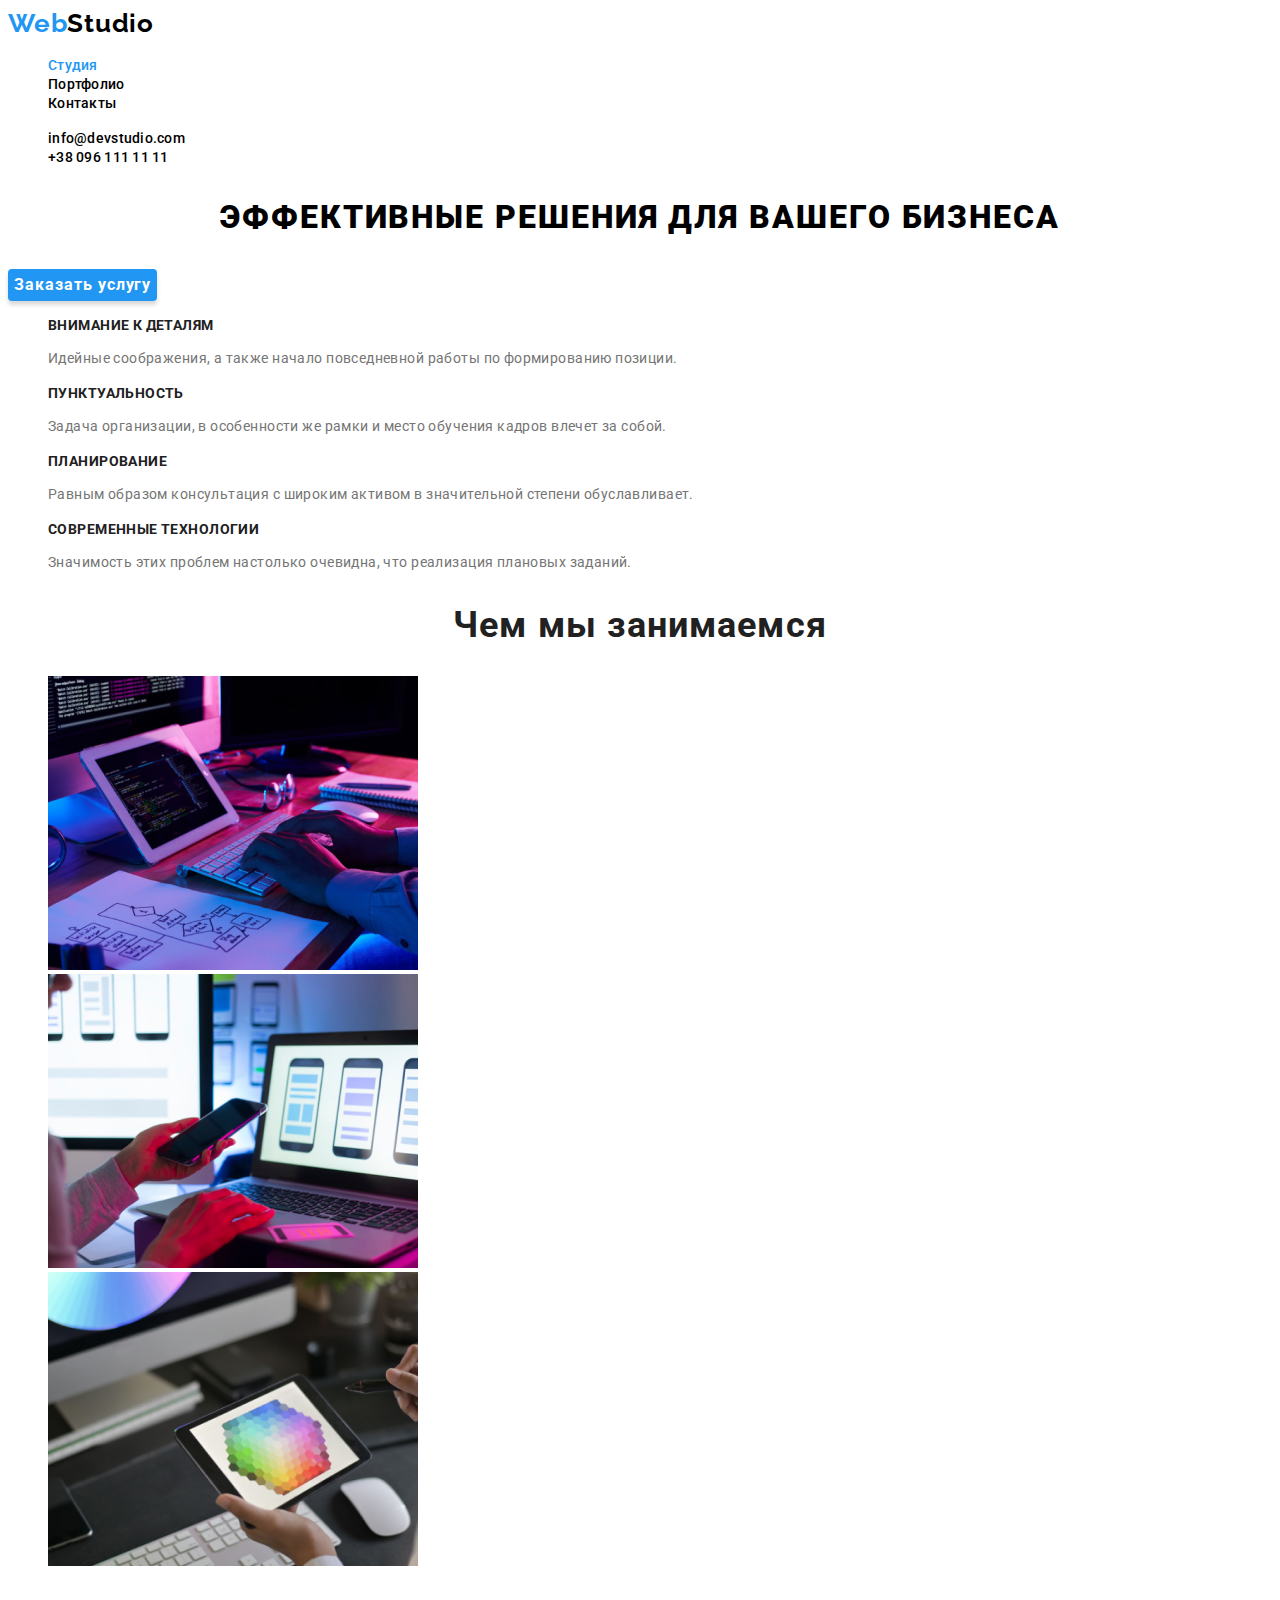
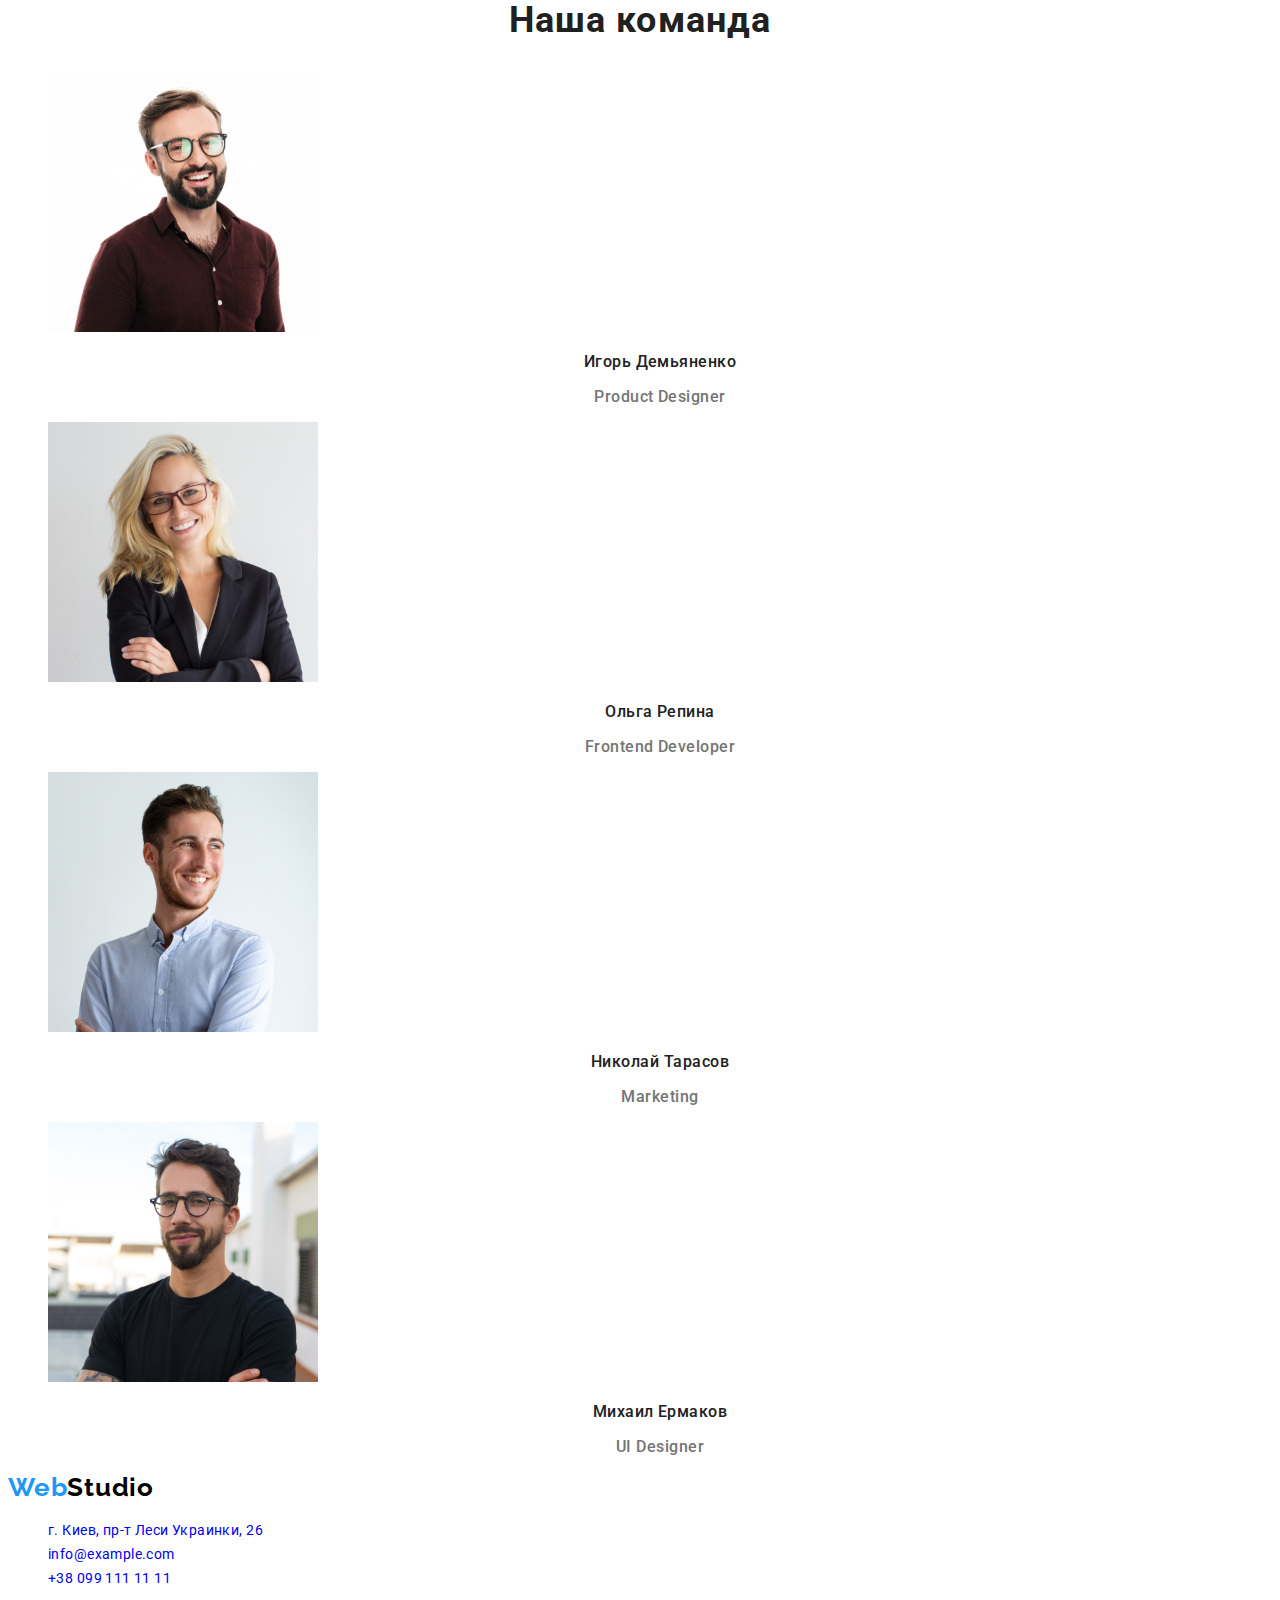
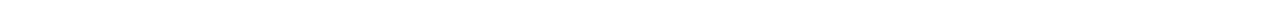
==== index.html @ 57f4477e "дз/2" ====
<!DOCTYPE html>
<html lang="en">
<head>
    <meta charset="UTF-8">
    <meta name="viewport" content="width=device-width, initial-scale=1.0">
    <title>Студия</title>
    <link rel="preconnect" href="https://fonts.gstatic.com">
<link href="https://fonts.googleapis.com/css2?family=Roboto:wght@400;500;700;900&display=swap" rel="stylesheet">
<link rel="preconnect" href="https://fonts.gstatic.com">
<link href="https://fonts.googleapis.com/css2?family=Raleway:wght@700&display=swap" rel="stylesheet">
    <link rel="stylesheet" href="./css/styles.css">
</head>
<body>
    <header>
        <nav>
            <a href="/" class="logo"><span class="logo-item">Web</span>Studio</a>
        </nav>
        <ul>
            <li>
                <a href="./index.html" class="header-nav-item current">Студия</a>
            </li>
            <li>
                <a href="./portfolio.html" class="header-nav-item">Портфолио</a>
            </li>
            <li>
                <a href="#" class="header-nav-item">Контакты</a>
            </li>
        </ul>
        <address>
            <ul>
            <li><a href="info@devstudio.com" class="header-nav-item">info@devstudio.com</a></li>
            <li><a href="+380961111111" class="header-nav-item">+38 096 111 11 11</a></li>
            </ul>
        </address>
    </header>
    <main>
        <section>
            <h1 class="title">Эффективные решения для вашего бизнеса</h1>
            <button type="button" class="btn-order">Заказать услугу</button>
        </section>

        <!--FEATURES-->
        <section>
            <ul>
                <li>
                    <p class="features-title">Внимание к деталям</p>
                    <span class="features-title-item">Идейные соображения, а также начало повседневной работы по формированию позиции.</span>
                </li>
                <li>
                    <p class="features-title">Пунктуальность</p>
                    <span class="features-title-item">Задача организации, в особенности же рамки и место обучения кадров влечет за собой.</span>
                </li>
                <li>
                    <p class="features-title">Планирование</p>
                    <span class="features-title-item">Равным образом консультация с широким активом в значительной степени обуславливает.</span>
                </li>
                <li>
                    <p class="features-title">Современные технологии</p>
                    <span class="features-title-item">Значимость этих проблем настолько очевидна, что реализация плановых заданий.</span>
                </li>
            </ul>
        </section>

        <!--ABOUT-->
        <section>
            <h2 class="about-title">Чем мы занимаемся</h2>
            <ul>
                <li>
                    <img src="./img/about/img.png" alt="пишет код" width="370" height="294">
                </li>
                <li>
                    <img src="./img/about/img-1.png" alt="проектирование" width="370" height="294">
                </li>
                <li>
                    <img src="./img/about/img-2.png" alt="палитра" width="370" height="294">
                </li>
            </ul>
        </section>

        <!--OUR TEAM-->
        <section>
            <h2 class="our-team-title">Наша команда</h2>
            <ul>
                <li>
                    <img src="./img/ourteam/img-ourteam.jpg" alt="Игорь Демьяненко" width="270" height="260">
                    <h3 class="our-team-name">Игорь Демьяненко</h3>
                    <p class="our-team-position">Product Designer</p>
                </li>
                <li>
                    <img src="./img/ourteam/img-ourteam-1.jpg" alt="Ольга Репина" width="270" height="260">
                    <h3 class="our-team-name">Ольга Репина</h3>
                     <p class="our-team-position">Frontend Developer</p>
                </li>
                <li>
                    <img src="./img/ourteam/img-ourteam-2.jpg" alt="Николай Тарасов" width="270" height="260">
                    <h3 class="our-team-name">Николай Тарасов</h3>
                     <p class="our-team-position">Marketing</p>
                </li>
                <li>
                    <img src="./img/ourteam/img-ourteam-3.jpg" alt="Михаил Ермаков" width="270" height="260">
                    <h3 class="our-team-name">Михаил Ермаков</h3>
                     <p class="our-team-position">UI Designer</p>
                </li>
            </ul>
        </section>
    </main>

    <footer>
            <a href="/" class="logo"><span class="logo-item">Web</span>Studio</a>
        <address>
            <ul>
                <li><a href="https://www.google.com/maps/place/%D0%B1%D1%83%D0%BB.+%D0%9B%D0%B5%D1%81%D0%B8+%D0%A3%D0%BA%D1%80%D0%B0%D0%B8%D0%BD%D0%BA%D0%B8,+26,+%D0%9A%D0%B8%D0%B5%D0%B2,+02000/@50.4265807,30.5361971,17z/data=!3m1!4b1!4m5!3m4!1s0x40d4cf0e033ecbe9:0x57a4dffefec77da0!8m2!3d50.4265807!4d30.5383858" target="_blank" class="footer-address">г. Киев, пр-т Леси Украинки, 26</a>
                </li>
                <li><a href="info@example.com" class="footer-mail">info@example.com</a>
                </li>
                <li><a href="+380991111111" class="footer-tel">+38 099 111 11 11</a>
                </li>
            </ul>
        </address>
    </footer>
</body>
</html>
---- css/styles.css ----
ul {list-style: none;}
a {text-decoration: none;}

:root {
    --main-font: 'Roboto', sans-serif;
    --secondary-font: 'Raleway', sans-serif;
    --accent-color: #2196F3; 
}
body {
    font-family: var(--main-font);
}

/*====================HEADER====================*/
.logo,
.logo-item {
    font-family: var(--secondary-font);
    font-weight: 700;
    font-size: 26px;
    line-height: 1.192;
    letter-spacing: 0.03em;
}
.logo {
    color: #000000;
}
.logo-item {
    color: var(--accent-color);
}
.header-nav-item,
.mail-item, 
.tel-item {
    font-family: var(--main-font);
    font-style: normal;
    font-weight: 500;
    font-size: 14px;
    line-height: 1.142;
    letter-spacing: 0.02em;
}
.header-nav-item:focus,
.header-nav-item:hover,
.mail-item:hover,
.tel-item:focus {
    color: var(--accent-color);
}
.header-nav-item {
    color: #000000;
}
.mail-item 
.tel-item {
    color: #757575;
}
/*====================END HEADER====================*/

/*====================HERO====================*/
.title {
    font-family: var(--main-font);
    font-weight: 900;
    line-height: 60px;
    font-size: 0.733;
    letter-spacing: 0.06em;
    text-align: center;
    text-transform: uppercase;
    /*color: #FFFFFF;*/
}
.btn-order {
    font-family: var(--main-font);
    font-weight: 700;
    font-size: 16px;
    line-height: 1.875;
    display: flex;
    align-items: center;
    text-align: center;
    letter-spacing: 0.06em;
    color: #FFFFFF;
    background: var(--accent-color);
    box-shadow: 0px 4px 4px rgba(0, 0, 0, 0.15);
    border: 0;
    border-radius: 4px;
}
/*====================END HERO====================*/

/*====================FEATURES====================*/
.features-title {
    font-family: var(--main-font);
    font-weight: 700;
    font-size: 14px;
    line-height: 1.142;
    letter-spacing: 0.03em;
    text-transform: uppercase;
    color: #212121; 
}
.features-title-item {
    font-family: var(--main-font);
    font-weight: 400;
    font-size: 14px;
    line-height: 1.714;
    letter-spacing: 0.03em;
    color: #757575;
}
/*====================END FEATURES====================*/

/*====================ABOUT====================*/
.about-title,
.our-team-title {
    font-family: var(--main-font);
    font-weight: 700;
    font-size: 36px;
    line-height: 1.166;
    text-align: center;
    letter-spacing: 0.03em;
    color: #212121;
}
/*====================END ABOUT====================*/

/*====================OUR TEAM====================*/
.our-team-name,
.our-team-position {
    font-family: var(--main-font);
    font-weight: 500;
    font-size: 16px;
    line-height: 1.188;
    text-align: center;
    letter-spacing: 0.03em;
}
.our-team-name {
    color: #212121;     
}
.our-team-position {   
    color: #757575;
}
/*====================END OUR TEAM====================*/

/*====================FOOTER====================*/
.footer-address,
.footer-mail,
.footer-tel {
    font-family: var(--main-font);
    font-weight: 400l;
    font-style: normal;
    font-size: 14px;
    line-height: 1.714;    
    letter-spacing: 0.03em;    
}
.footer-address {
/*color: #FFFFFF;*/
}
.footer-mail,
.footer-tel {    
    /*color: rgba(255, 255, 255, 0.6);*/
}
/*====================END FOOTER====================*/

/*====================FILTERS====================*/
.visually-hidden {
  position: absolute;
  width: 1px;
  height: 1px;
  margin: -1px;
  border: 0;
  padding: 0;
  
  white-space: nowrap;
  clip-path: inset(100%);
  clip: rect(0 0 0 0);
  overflow: hidden;
}

.filter-btn {
    border:0;
    font-family: var(--main-font);
    font-style: normal;
    font-weight: 500;
    font-size: 16px;
    line-height: 1.625;
    text-align: center;
    letter-spacing: 0.03em; 
    color: #212121;    
}
.filter-btn:hover,
.filter-btn:focus {
    color:  #FFFFFF;
    background: var(--accent-color);
}
.active {
    color:  #FFFFFF;
    background: var(--accent-color);    
}
.current {
    color: var(--accent-color);
}
/*====================END FILTERS====================*/

/*====================PORTFOLIO ACTIVE BUTTON ALL====================*/
.project-title {
    font-family: var(--main-font);
    font-style: normal;
    font-weight: 700;
    font-size: 18px;
    line-height: 2;
    letter-spacing: 0.06em;
    color: #212121; 
}
.project-title-item {
    font-family: var(--main-font);
    font-style: normal;
    font-weight: 400;
    font-size: 16px;
    line-height: 1.875;
    letter-spacing: 0.03em;  
    color: #757575;    
}

/*====================END PORTFOLIO ACTIVE BUTTON ALL====================*/
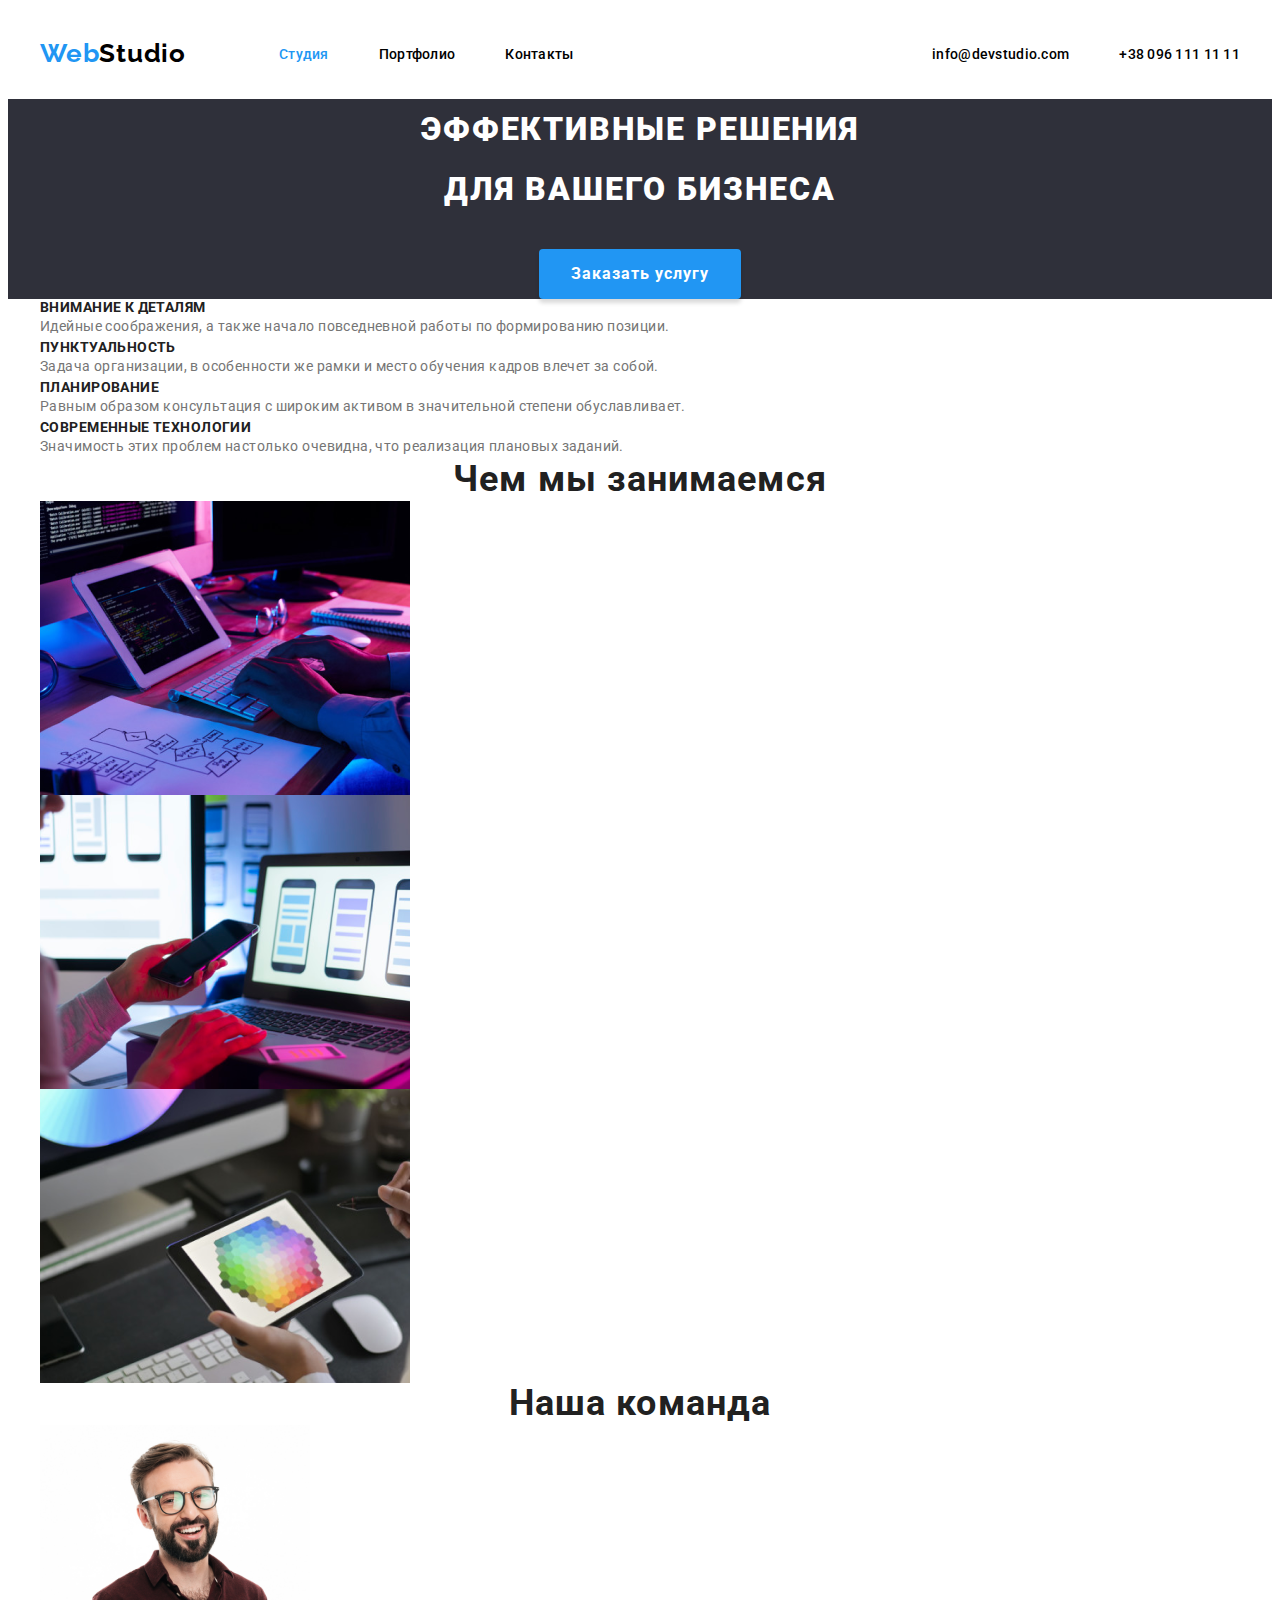
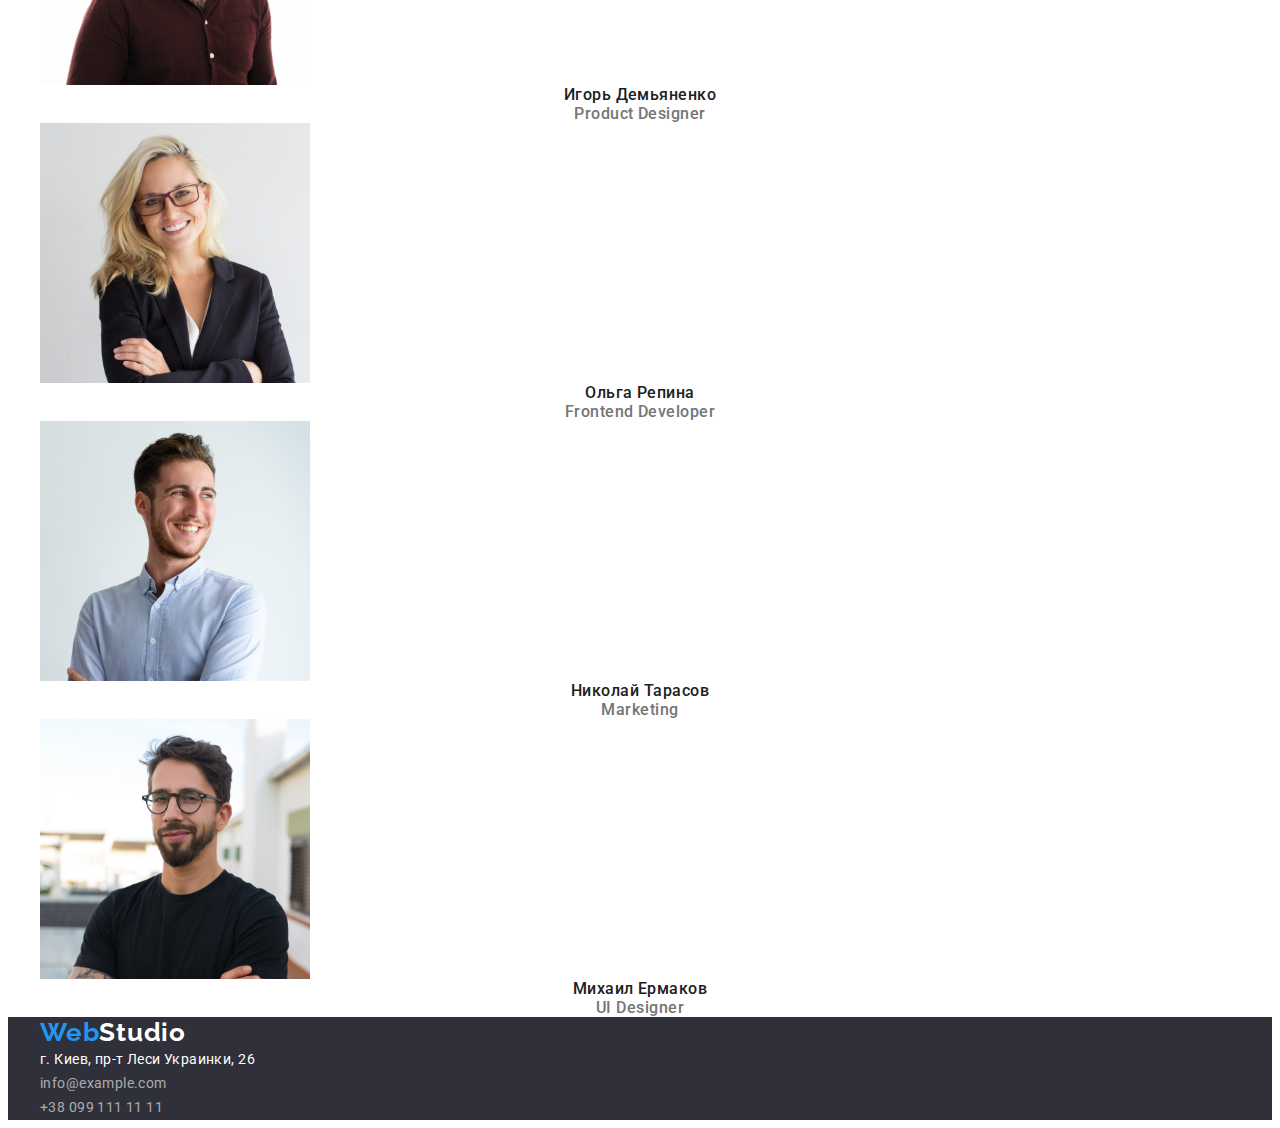
==== commit a9534ba7: "добавляет стили для геометрии хедеру" ====
--- a/index.html
+++ b/index.html
@@ -4,6 +4,7 @@
     <meta charset="UTF-8">
     <meta name="viewport" content="width=device-width, initial-scale=1.0">
     <title>Студия</title>
+    <link rel="stylesheet" href="https://cdnjs.cloudflare.com/ajax/libs/modern-normalize/1.0.0/modern-normalize.min.css" integrity="sha512-ISS7cAi1PEhQ8jnbJpJZMd29NlhNj4AWYyLOSp2CE/CsHxTCu+r+t0D2yoJudVrd0/8fTVPUVDzY5Tvli75u/g==" crossorigin="anonymous" />
     <link rel="preconnect" href="https://fonts.gstatic.com">
 <link href="https://fonts.googleapis.com/css2?family=Roboto:wght@400;500;700;900&display=swap" rel="stylesheet">
 <link rel="preconnect" href="https://fonts.gstatic.com">
@@ -11,112 +12,124 @@
     <link rel="stylesheet" href="./css/styles.css">
 </head>
 <body>
-    <header>
-        <nav>
-            <a href="/" class="logo"><span class="logo-item">Web</span>Studio</a>
-        </nav>
-        <ul>
-            <li>
-                <a href="./index.html" class="header-nav-item current">Студия</a>
-            </li>
-            <li>
-                <a href="./portfolio.html" class="header-nav-item">Портфолио</a>
-            </li>
-            <li>
-                <a href="#" class="header-nav-item">Контакты</a>
-            </li>
-        </ul>
-        <address>
-            <ul>
-            <li><a href="info@devstudio.com" class="header-nav-item">info@devstudio.com</a></li>
-            <li><a href="+380961111111" class="header-nav-item">+38 096 111 11 11</a></li>
-            </ul>
-        </address>
+    <header class="header">
+        <div class="container">
+            <nav class="navigation">
+                <a href="/" class="logo link"><span class="logo-item">Web</span>Studio</a>
+                <ul class="navigation">
+                    <li class="nav-list-item list">
+                        <a href="./index.html link" class="header-nav-item current link">Студия</a>
+                    </li>
+                    <li class=" nav-list-item list">
+                        <a href="./portfolio.html" class="header-nav-item link">Портфолио</a>
+                    </li>
+                    <li class=" nav-list-item list">
+                        <a href="#" class="header-nav-item link">Контакты</a>
+                    </li>
+                </ul>
+            </nav>
+            <address class="address">
+                <ul class="navigation">
+                <li class="nav-list-item list"><a href="info@devstudio.com" class="header-nav-item link">info@devstudio.com</a></li>
+                <li class="nav-list-item list"><a href="+380961111111" class="header-nav-item link">+38 096 111 11 11</a></li>
+                </ul>
+            </address>
+        </div>
     </header>
     <main>
-        <section>
-            <h1 class="title">Эффективные решения для вашего бизнеса</h1>
-            <button type="button" class="btn-order">Заказать услугу</button>
+        <section class="hero">
+            <div class="container">
+                <h1 class="title">Эффективные решения <br>для вашего бизнеса</br></h1>
+                <button type="button" class="btn-order">Заказать услугу</button> 
+            </div>               
         </section>
 
         <!--FEATURES-->
-        <section>
-            <ul>
-                <li>
+        <section class="features">
+            <div class="container">
+             <ul>
+                <li class="list">
                     <p class="features-title">Внимание к деталям</p>
                     <span class="features-title-item">Идейные соображения, а также начало повседневной работы по формированию позиции.</span>
                 </li>
-                <li>
+                <li class="list">
                     <p class="features-title">Пунктуальность</p>
                     <span class="features-title-item">Задача организации, в особенности же рамки и место обучения кадров влечет за собой.</span>
                 </li>
-                <li>
+                <li class="list">
                     <p class="features-title">Планирование</p>
                     <span class="features-title-item">Равным образом консультация с широким активом в значительной степени обуславливает.</span>
                 </li>
-                <li>
+                <li class="list">
                     <p class="features-title">Современные технологии</p>
                     <span class="features-title-item">Значимость этих проблем настолько очевидна, что реализация плановых заданий.</span>
                 </li>
-            </ul>
+            </ul>               
+            </div>
         </section>
 
         <!--ABOUT-->
-        <section>
+        <section class="about">
+            <div class="container">
             <h2 class="about-title">Чем мы занимаемся</h2>
             <ul>
-                <li>
+                <li class="list">
                     <img src="./img/about/img.png" alt="пишет код" width="370" height="294">
                 </li>
-                <li>
+                <li class="list">
                     <img src="./img/about/img-1.png" alt="проектирование" width="370" height="294">
                 </li>
-                <li>
+                <li class="list">
                     <img src="./img/about/img-2.png" alt="палитра" width="370" height="294">
                 </li>
             </ul>
+            </div>
         </section>
 
         <!--OUR TEAM-->
-        <section>
+        <section class="our-team">
+            <div class="container">
             <h2 class="our-team-title">Наша команда</h2>
             <ul>
-                <li>
+                <li class="list">
                     <img src="./img/ourteam/img-ourteam.jpg" alt="Игорь Демьяненко" width="270" height="260">
                     <h3 class="our-team-name">Игорь Демьяненко</h3>
                     <p class="our-team-position">Product Designer</p>
                 </li>
-                <li>
+                <li class="list">
                     <img src="./img/ourteam/img-ourteam-1.jpg" alt="Ольга Репина" width="270" height="260">
                     <h3 class="our-team-name">Ольга Репина</h3>
                      <p class="our-team-position">Frontend Developer</p>
                 </li>
-                <li>
+                <li class="list">
                     <img src="./img/ourteam/img-ourteam-2.jpg" alt="Николай Тарасов" width="270" height="260">
                     <h3 class="our-team-name">Николай Тарасов</h3>
                      <p class="our-team-position">Marketing</p>
                 </li>
-                <li>
+                <li class="list">
                     <img src="./img/ourteam/img-ourteam-3.jpg" alt="Михаил Ермаков" width="270" height="260">
                     <h3 class="our-team-name">Михаил Ермаков</h3>
                      <p class="our-team-position">UI Designer</p>
                 </li>
             </ul>
+            </div>
         </section>
     </main>
 
-    <footer>
-            <a href="/" class="logo"><span class="logo-item">Web</span>Studio</a>
+    <footer class="footer">
+        <div class="container">
+            <a href="/" class="logo link"><span class="logo-item link">Web</span><span class="logo-footer">Studio</span></a>
         <address>
             <ul>
-                <li><a href="https://www.google.com/maps/place/%D0%B1%D1%83%D0%BB.+%D0%9B%D0%B5%D1%81%D0%B8+%D0%A3%D0%BA%D1%80%D0%B0%D0%B8%D0%BD%D0%BA%D0%B8,+26,+%D0%9A%D0%B8%D0%B5%D0%B2,+02000/@50.4265807,30.5361971,17z/data=!3m1!4b1!4m5!3m4!1s0x40d4cf0e033ecbe9:0x57a4dffefec77da0!8m2!3d50.4265807!4d30.5383858" target="_blank" class="footer-address">г. Киев, пр-т Леси Украинки, 26</a>
+                <li class="list"><a href="https://www.google.com/maps/place/%D0%B1%D1%83%D0%BB.+%D0%9B%D0%B5%D1%81%D0%B8+%D0%A3%D0%BA%D1%80%D0%B0%D0%B8%D0%BD%D0%BA%D0%B8,+26,+%D0%9A%D0%B8%D0%B5%D0%B2,+02000/@50.4265807,30.5361971,17z/data=!3m1!4b1!4m5!3m4!1s0x40d4cf0e033ecbe9:0x57a4dffefec77da0!8m2!3d50.4265807!4d30.5383858" target="_blank" class="footer-address link">г. Киев, пр-т Леси Украинки, 26</a>
                 </li>
-                <li><a href="info@example.com" class="footer-mail">info@example.com</a>
+                <li class="list"><a href="info@example.com" class="footer-mail link">info@example.com</a>
                 </li>
-                <li><a href="+380991111111" class="footer-tel">+38 099 111 11 11</a>
+                <li class="list"><a href="+380991111111" class="footer-tel link">+38 099 111 11 11</a>
                 </li>
             </ul>
         </address>
+        </div>
     </footer>
 </body>
 </html>--- a/css/styles.css
+++ b/css/styles.css
@@ -1,16 +1,49 @@
-ul {list-style: none;}
-a {text-decoration: none;}
 
 :root {
     --main-font: 'Roboto', sans-serif;
     --secondary-font: 'Raleway', sans-serif;
     --accent-color: #2196F3; 
+    --accent-color-background: #2F303A;
 }
 body {
     font-family: var(--main-font);
 }
-
+.list {list-style: none;}
+.link {text-decoration: none;}
+
+h1, h2, h3, h4, h5, h6, p {
+    margin: 0;
+}
+ul, ol {
+    margin: 0;
+    padding: 0;
+}
+img {
+    display: block;
+}
+.container {
+    width: 1200px;
+    padding: 0 15px;
+    margin: 0 auto;
+}
 /*====================HEADER====================*/
+.header {
+    padding: 30px 0;
+}
+.header .container {
+    display: flex;
+    align-items: center;
+}
+.navigation {
+    display: flex;
+    align-items: center;
+}
+.nav-list-item:not(:last-child) {
+    margin-right: 50px;
+}
+.header .address {
+    margin-left: auto;
+}
 .logo,
 .logo-item {
     font-family: var(--secondary-font);
@@ -21,6 +54,7 @@
 }
 .logo {
     color: #000000;
+    margin-right: 93px;
 }
 .logo-item {
     color: var(--accent-color);
@@ -51,6 +85,10 @@
 /*====================END HEADER====================*/
 
 /*====================HERO====================*/
+.hero {
+    background-color: var(--accent-color-background);
+    
+}
 .title {
     font-family: var(--main-font);
     font-weight: 900;
@@ -59,7 +97,8 @@
     letter-spacing: 0.06em;
     text-align: center;
     text-transform: uppercase;
-    /*color: #FFFFFF;*/
+    color: #FFFFFF;
+    margin-bottom: 30px;
 }
 .btn-order {
     font-family: var(--main-font);
@@ -75,6 +114,11 @@
     box-shadow: 0px 4px 4px rgba(0, 0, 0, 0.15);
     border: 0;
     border-radius: 4px;
+    cursor: pointer;
+    height: 50px;
+    min-width: 200px;
+    padding: 10px 32px;
+    margin: auto;
 }
 /*====================END HERO====================*/
 
@@ -130,6 +174,13 @@
 /*====================END OUR TEAM====================*/
 
 /*====================FOOTER====================*/
+.footer {
+    background-color: var(--accent-color-background);
+    /*padding: 60px 215px;*/
+}
+.logo-footer {
+    color: #FFFFFF;
+}
 .footer-address,
 .footer-mail,
 .footer-tel {
@@ -140,12 +191,13 @@
     line-height: 1.714;    
     letter-spacing: 0.03em;    
 }
+
 .footer-address {
-/*color: #FFFFFF;*/
+    color: #FFFFFF;
 }
 .footer-mail,
 .footer-tel {    
-    /*color: rgba(255, 255, 255, 0.6);*/
+    color: rgba(255, 255, 255, 0.6);
 }
 /*====================END FOOTER====================*/
 
@@ -174,16 +226,14 @@
     text-align: center;
     letter-spacing: 0.03em; 
     color: #212121;    
+    cursor: pointer;
 }
 .filter-btn:hover,
 .filter-btn:focus {
     color:  #FFFFFF;
     background: var(--accent-color);
 }
-.active {
-    color:  #FFFFFF;
-    background: var(--accent-color);    
-}
+ 
 .current {
     color: var(--accent-color);
 }
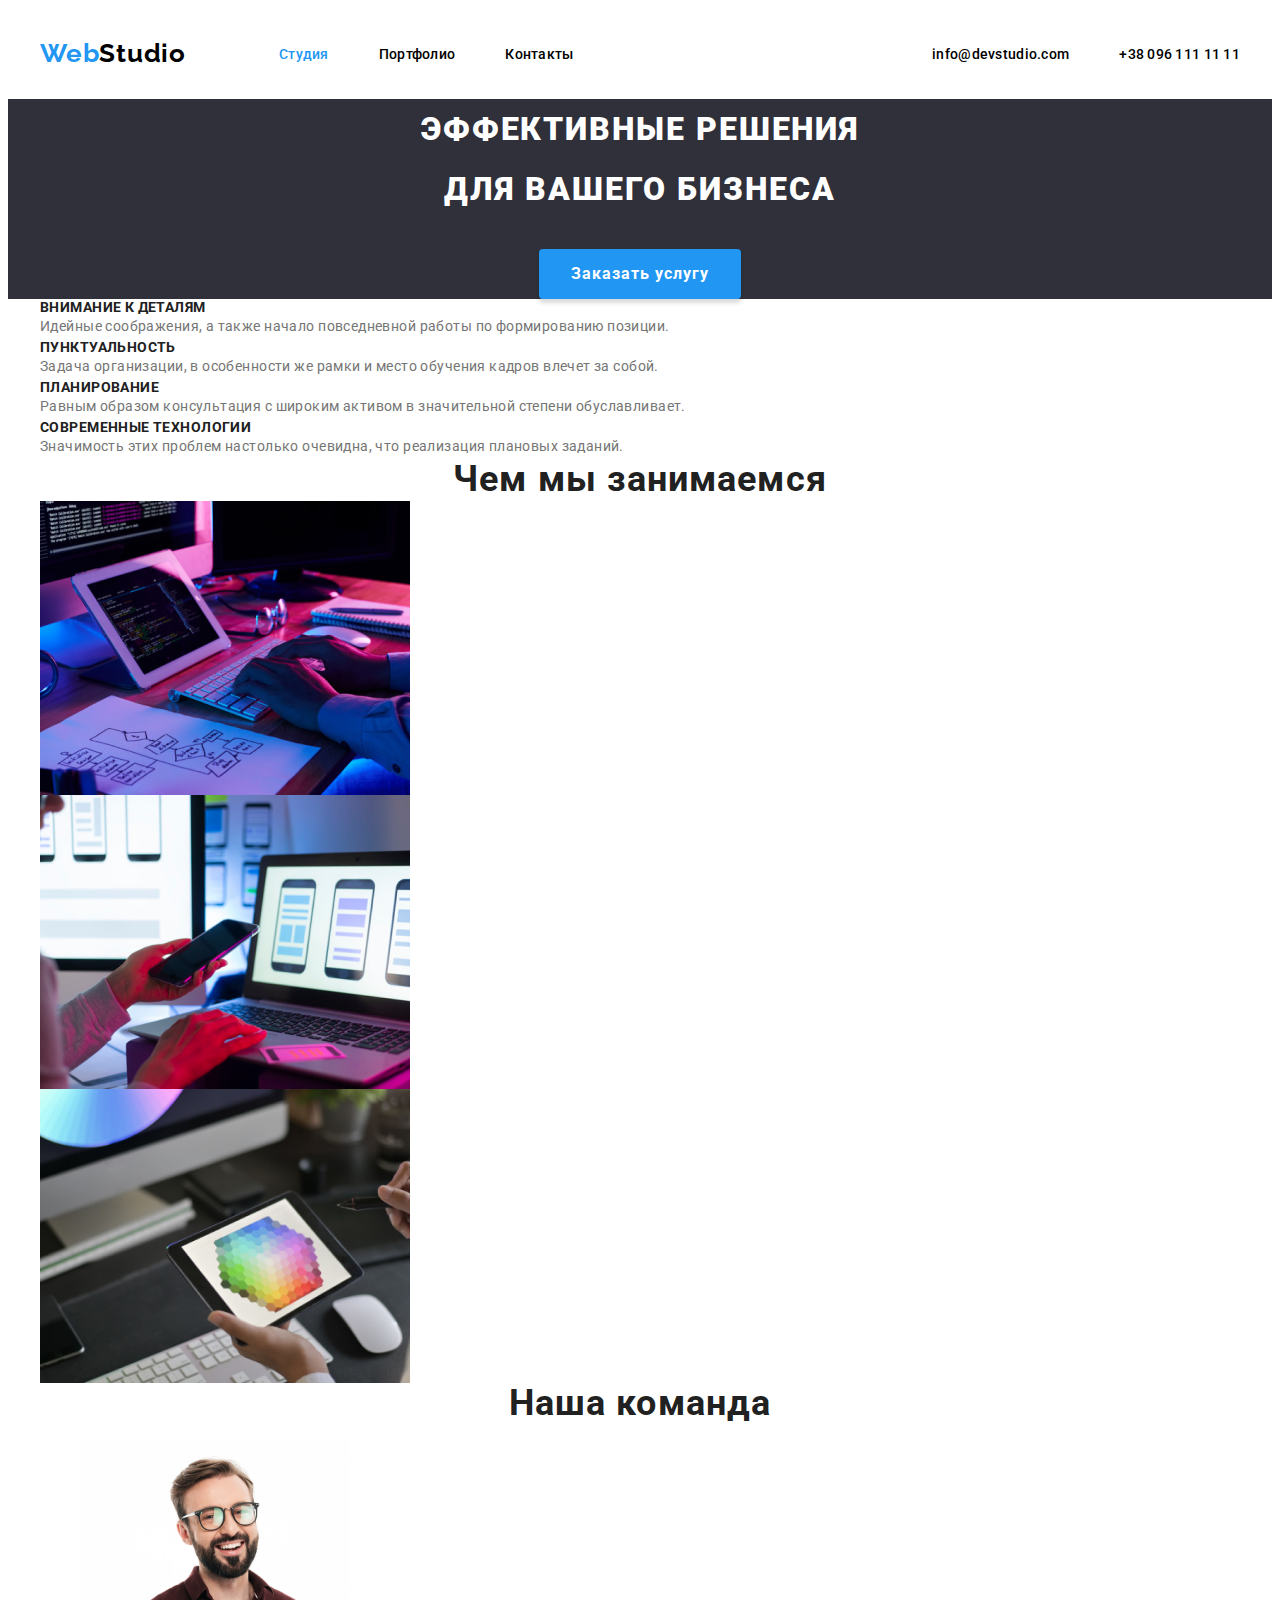
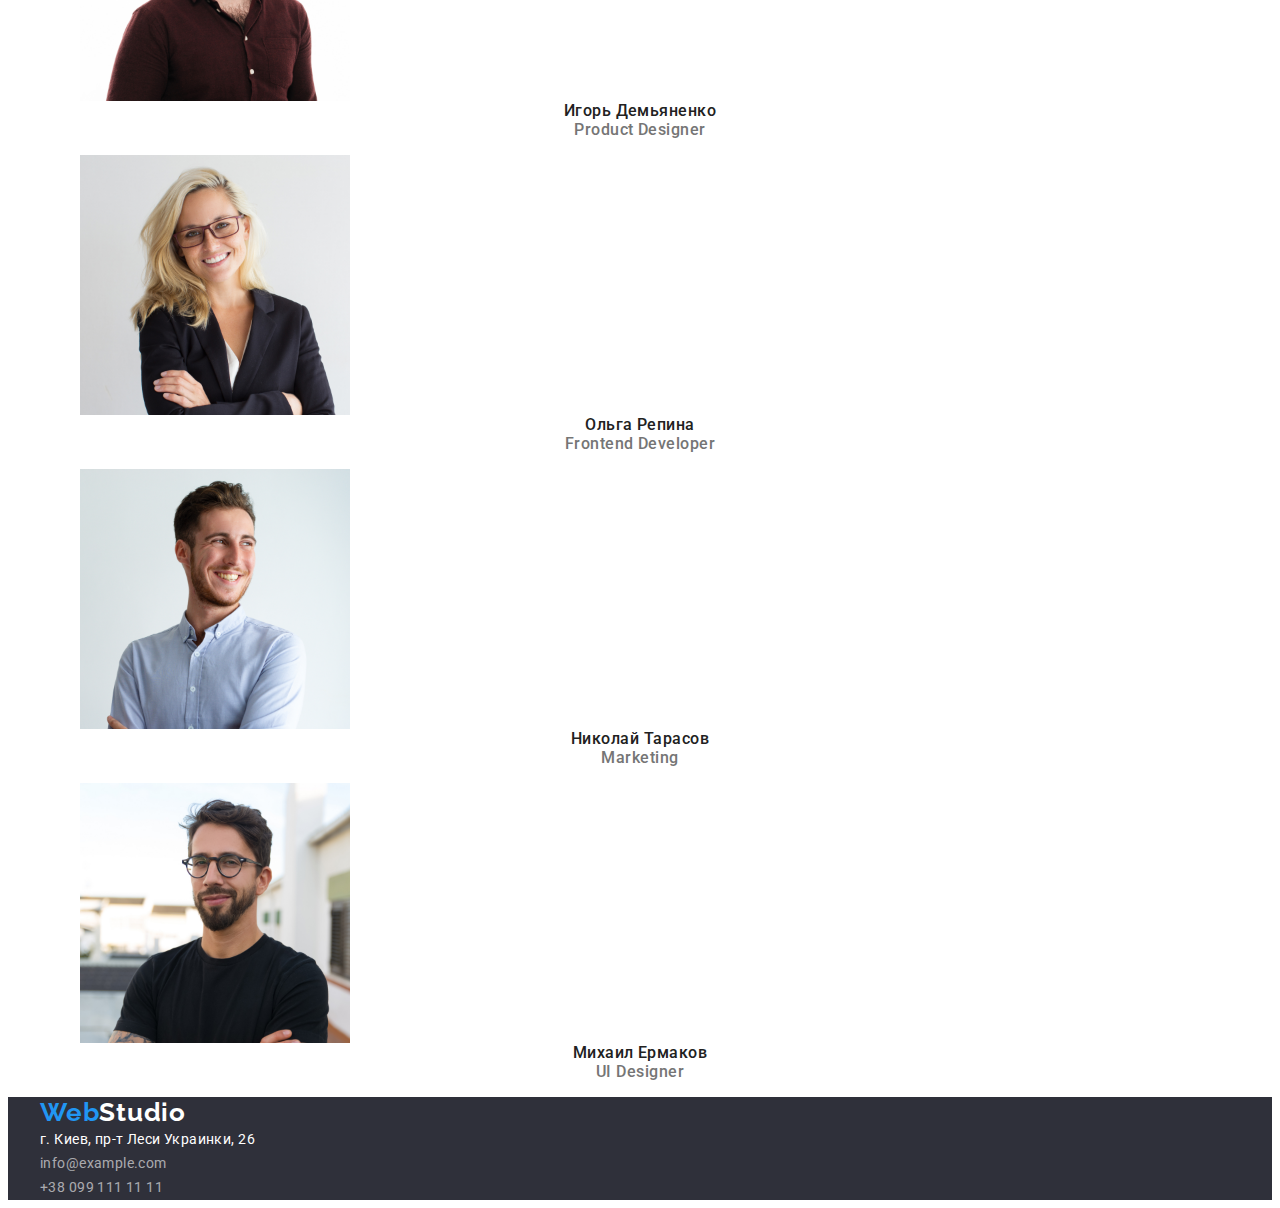
==== commit ac0c96c5: "дз/3" ====
--- a/index.html
+++ b/index.html
@@ -18,7 +18,7 @@
                 <a href="/" class="logo link"><span class="logo-item">Web</span>Studio</a>
                 <ul class="navigation">
                     <li class="nav-list-item list">
-                        <a href="./index.html link" class="header-nav-item current link">Студия</a>
+                        <a href="./index.html" class="header-nav-item current link">Студия</a>
                     </li>
                     <li class=" nav-list-item list">
                         <a href="./portfolio.html" class="header-nav-item link">Портфолио</a>
@@ -45,22 +45,22 @@
         </section>
 
         <!--FEATURES-->
-        <section class="features">
+        <section class="features-section">
             <div class="container">
-             <ul>
-                <li class="list">
+             <ul class="features">
+                <li class="features-item list">
                     <p class="features-title">Внимание к деталям</p>
                     <span class="features-title-item">Идейные соображения, а также начало повседневной работы по формированию позиции.</span>
                 </li>
-                <li class="list">
+                <li class="features-item list">
                     <p class="features-title">Пунктуальность</p>
                     <span class="features-title-item">Задача организации, в особенности же рамки и место обучения кадров влечет за собой.</span>
                 </li>
-                <li class="list">
+                <li class="features-item list">
                     <p class="features-title">Планирование</p>
                     <span class="features-title-item">Равным образом консультация с широким активом в значительной степени обуславливает.</span>
                 </li>
-                <li class="list">
+                <li class="features-item list">
                     <p class="features-title">Современные технологии</p>
                     <span class="features-title-item">Значимость этих проблем настолько очевидна, что реализация плановых заданий.</span>
                 </li>
@@ -72,14 +72,14 @@
         <section class="about">
             <div class="container">
             <h2 class="about-title">Чем мы занимаемся</h2>
-            <ul>
-                <li class="list">
+            <ul class="about-img-list">
+                <li class="about-img list">
                     <img src="./img/about/img.png" alt="пишет код" width="370" height="294">
                 </li>
-                <li class="list">
+                <li class="about-img list">
                     <img src="./img/about/img-1.png" alt="проектирование" width="370" height="294">
                 </li>
-                <li class="list">
+                <li class="about-img list">
                     <img src="./img/about/img-2.png" alt="палитра" width="370" height="294">
                 </li>
             </ul>
@@ -87,29 +87,61 @@
         </section>
 
         <!--OUR TEAM-->
-        <section class="our-team">
+        <section class="our-team-section">
             <div class="container">
             <h2 class="our-team-title">Наша команда</h2>
-            <ul>
-                <li class="list">
-                    <img src="./img/ourteam/img-ourteam.jpg" alt="Игорь Демьяненко" width="270" height="260">
-                    <h3 class="our-team-name">Игорь Демьяненко</h3>
-                    <p class="our-team-position">Product Designer</p>
+            <ul class="our-team-list">
+                <li class="our-team list">
+                    <figure class="board">
+                        <a href="#">
+                            <img src="./img/ourteam/img-ourteam.jpg" alt="Игорь Демьяненко" width="270" height="260">
+                        </a>
+                    <figcaption>
+                        <a href="#" class="link">
+                            <h3 class="our-team-name">Игорь Демьяненко</h3>
+                        </a>
+                        <p class="our-team-position">Product Designer</p>
+                    </figcaption>
+                    </figure>
                 </li>
-                <li class="list">
-                    <img src="./img/ourteam/img-ourteam-1.jpg" alt="Ольга Репина" width="270" height="260">
-                    <h3 class="our-team-name">Ольга Репина</h3>
-                     <p class="our-team-position">Frontend Developer</p>
+                <li class="our-team list">
+                    <figure class="board">
+                        <a href="#">
+                            <img src="./img/ourteam/img-ourteam-1.jpg" alt="Ольга Репина" width="270" height="260">
+                        </a>
+                    <figcaption>
+                        <a href="#" class="link">
+                            <h3 class="our-team-name">Ольга Репина</h3>
+                        </a>
+                        <p class="our-team-position">Frontend Developer</p>
+                    </figcaption>
+                    </figure>
                 </li>
-                <li class="list">
-                    <img src="./img/ourteam/img-ourteam-2.jpg" alt="Николай Тарасов" width="270" height="260">
-                    <h3 class="our-team-name">Николай Тарасов</h3>
-                     <p class="our-team-position">Marketing</p>
+                <li class="our-team list">
+                    <figure class="board">
+                        <a href="#">
+                            <img src="./img/ourteam/img-ourteam-2.jpg" alt="Николай Тарасов" width="270" height="260">
+                        </a>
+                    <figcaption>
+                        <a href="#" class="link">
+                            <h3 class="our-team-name">Николай Тарасов</h3>
+                        </a>
+                        <p class="our-team-position">Marketing</p>
+                    </figcaption>
+                    </figure>
                 </li>
-                <li class="list">
-                    <img src="./img/ourteam/img-ourteam-3.jpg" alt="Михаил Ермаков" width="270" height="260">
-                    <h3 class="our-team-name">Михаил Ермаков</h3>
-                     <p class="our-team-position">UI Designer</p>
+                <li class="our-team list">
+                    <figure class="board">
+                        <a href="#">
+                            <img src="./img/ourteam/img-ourteam-3.jpg" alt="Михаил Ермаков" width="270" height="260">
+                        </a>
+                    <figcaption>
+                        <a href="#" class="link">
+                            <h3 class="our-team-name">Михаил Ермаков</h3>   
+                        </a>
+                        <p class="our-team-position">UI Designer</p>
+                    </figcaption>
+                    </figure>
                 </li>
             </ul>
             </div>
@@ -121,11 +153,11 @@
             <a href="/" class="logo link"><span class="logo-item link">Web</span><span class="logo-footer">Studio</span></a>
         <address>
             <ul>
-                <li class="list"><a href="https://www.google.com/maps/place/%D0%B1%D1%83%D0%BB.+%D0%9B%D0%B5%D1%81%D0%B8+%D0%A3%D0%BA%D1%80%D0%B0%D0%B8%D0%BD%D0%BA%D0%B8,+26,+%D0%9A%D0%B8%D0%B5%D0%B2,+02000/@50.4265807,30.5361971,17z/data=!3m1!4b1!4m5!3m4!1s0x40d4cf0e033ecbe9:0x57a4dffefec77da0!8m2!3d50.4265807!4d30.5383858" target="_blank" class="footer-address link">г. Киев, пр-т Леси Украинки, 26</a>
+                <li class="footer-item list"><a href="https://www.google.com/maps/place/%D0%B1%D1%83%D0%BB.+%D0%9B%D0%B5%D1%81%D0%B8+%D0%A3%D0%BA%D1%80%D0%B0%D0%B8%D0%BD%D0%BA%D0%B8,+26,+%D0%9A%D0%B8%D0%B5%D0%B2,+02000/@50.4265807,30.5361971,17z/data=!3m1!4b1!4m5!3m4!1s0x40d4cf0e033ecbe9:0x57a4dffefec77da0!8m2!3d50.4265807!4d30.5383858" target="_blank" class="footer-address link">г. Киев, пр-т Леси Украинки, 26</a>
                 </li>
-                <li class="list"><a href="info@example.com" class="footer-mail link">info@example.com</a>
+                <li class="footer-item list"><a href="info@example.com" class="footer-mail link">info@example.com</a>
                 </li>
-                <li class="list"><a href="+380991111111" class="footer-tel link">+38 099 111 11 11</a>
+                <li class="footer-item list"><a href="+380991111111" class="footer-tel link">+38 099 111 11 11</a>
                 </li>
             </ul>
         </address>
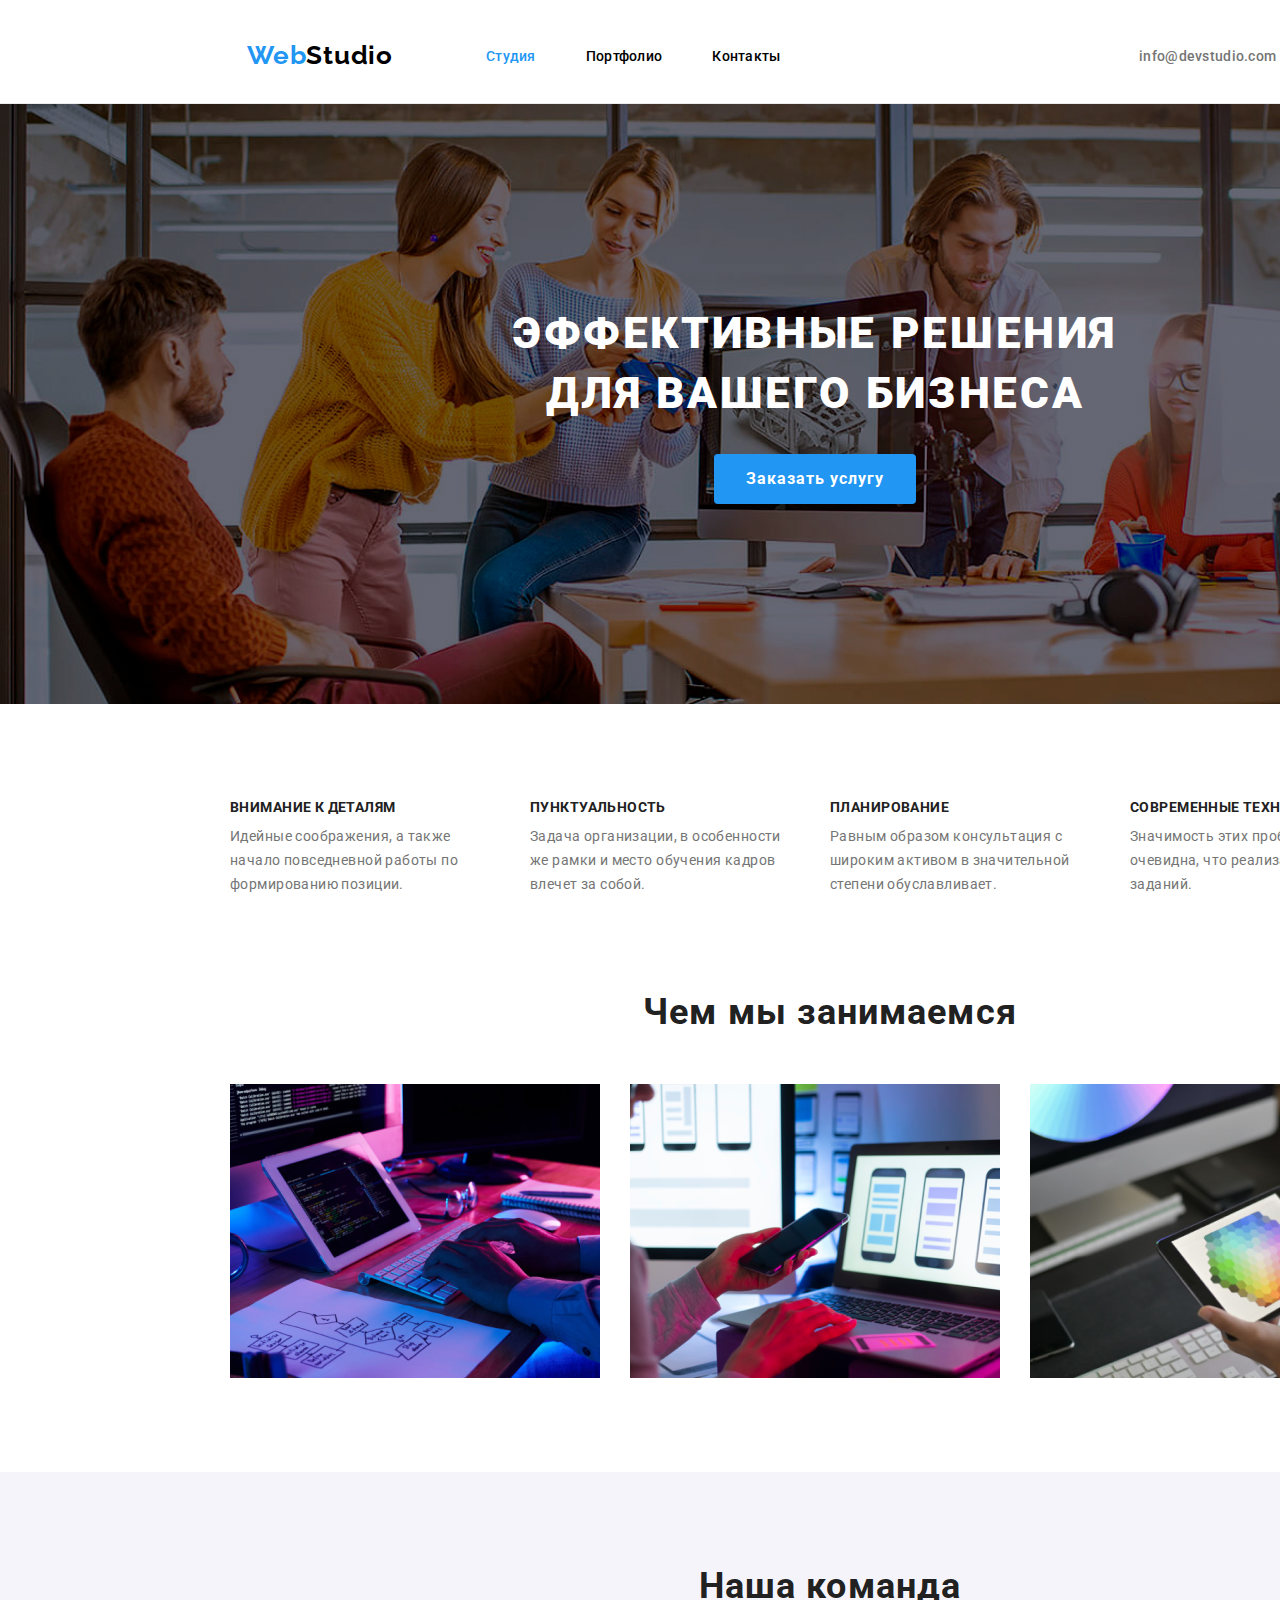
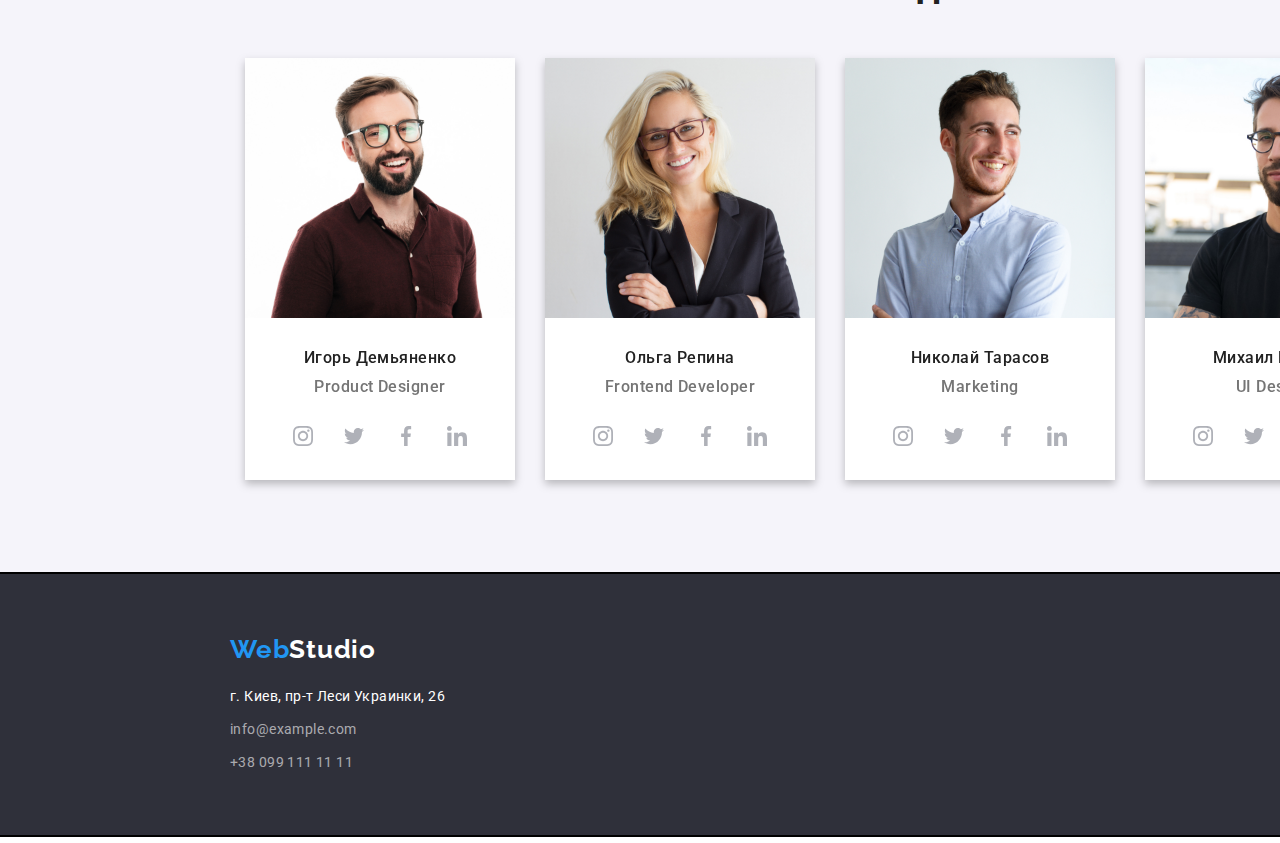
==== commit 95315888: "добавляет иконки соцсетей" ====
--- a/index.html
+++ b/index.html
@@ -30,8 +30,8 @@
             </nav>
             <address class="address">
                 <ul class="navigation">
-                <li class="nav-list-item list"><a href="info@devstudio.com" class="header-nav-item link">info@devstudio.com</a></li>
-                <li class="nav-list-item list"><a href="+380961111111" class="header-nav-item link">+38 096 111 11 11</a></li>
+                <li class="nav-list-item list"><a href="info@devstudio.com" class="link mail-item">info@devstudio.com</a></li>
+                <li class="nav-list-item list"><a href="+380961111111" class="link tel-item">+38 096 111 11 11</a></li>
                 </ul>
             </address>
         </div>
@@ -101,6 +101,36 @@
                             <h3 class="our-team-name">Игорь Демьяненко</h3>
                         </a>
                         <p class="our-team-position">Product Designer</p>
+                        <ul class="sotial-list list">
+                            <li class="sotial-list-item">
+                                <a href="" class="sotial-list-link">
+                                    <svg class="sotial-list-icon">
+                                        <use href="./img/sprite.svg#icon-instagram"></use>
+                                    </svg>
+                                </a>
+                            </li>
+                            <li class="sotial-list-item">
+                                <a href="" class="sotial-list-link">
+                                    <svg class="sotial-list-icon">
+                                        <use href="./img/sprite.svg#icon-twitter"></use>
+                                    </svg>
+                                </a>
+                            </li>
+                            <li class="sotial-list-item">
+                                <a href="" class="sotial-list-link">
+                                    <svg class="sotial-list-icon">
+                                        <use href="./img/sprite.svg#icon-facebook"></use>
+                                    </svg>   
+                                </a>
+                            </li>
+                            <li class="sotial-list-item">
+                                <a href="" class="sotial-list-link">
+                                    <svg class="sotial-list-icon">
+                                        <use href="./img/sprite.svg#icon-linkedin"></use>
+                                    </svg>
+                                </a>
+                            </li>
+                        </ul>
                     </figcaption>
                     </figure>
                 </li>
@@ -114,6 +144,36 @@
                             <h3 class="our-team-name">Ольга Репина</h3>
                         </a>
                         <p class="our-team-position">Frontend Developer</p>
+                        <ul class="sotial-list list">
+                            <li class="sotial-list-item">
+                                <a href="" class="sotial-list-link">
+                                    <svg class="sotial-list-icon">
+                                        <use href="./img/sprite.svg#icon-instagram"></use>
+                                    </svg>
+                                </a>
+                            </li>
+                            <li class="sotial-list-item">
+                                <a href="" class="sotial-list-link">
+                                    <svg class="sotial-list-icon">
+                                        <use href="./img/sprite.svg#icon-twitter"></use>
+                                    </svg>
+                                </a>
+                            </li>
+                            <li class="sotial-list-item">
+                                <a href="" class="sotial-list-link">
+                                    <svg class="sotial-list-icon">
+                                        <use href="./img/sprite.svg#icon-facebook"></use>
+                                    </svg>   
+                                </a>
+                            </li>
+                            <li class="sotial-list-item">
+                                <a href="" class="sotial-list-link">
+                                    <svg class="sotial-list-icon">
+                                        <use href="./img/sprite.svg#icon-linkedin"></use>
+                                    </svg>
+                                </a>
+                            </li>
+                        </ul>
                     </figcaption>
                     </figure>
                 </li>
@@ -127,6 +187,36 @@
                             <h3 class="our-team-name">Николай Тарасов</h3>
                         </a>
                         <p class="our-team-position">Marketing</p>
+                        <ul class="sotial-list list">
+                            <li class="sotial-list-item">
+                                <a href="" class="sotial-list-link">
+                                    <svg class="sotial-list-icon">
+                                        <use href="./img/sprite.svg#icon-instagram"></use>
+                                    </svg>
+                                </a>
+                            </li>
+                            <li class="sotial-list-item">
+                                <a href="" class="sotial-list-link">
+                                    <svg class="sotial-list-icon">
+                                        <use href="./img/sprite.svg#icon-twitter"></use>
+                                    </svg>
+                                </a>
+                            </li>
+                            <li class="sotial-list-item">
+                                <a href="" class="sotial-list-link">
+                                    <svg class="sotial-list-icon">
+                                        <use href="./img/sprite.svg#icon-facebook"></use>
+                                    </svg>   
+                                </a>
+                            </li>
+                            <li class="sotial-list-item">
+                                <a href="" class="sotial-list-link">
+                                    <svg class="sotial-list-icon">
+                                        <use href="./img/sprite.svg#icon-linkedin"></use>
+                                    </svg>
+                                </a>
+                            </li>
+                        </ul>
                     </figcaption>
                     </figure>
                 </li>
@@ -140,6 +230,36 @@
                             <h3 class="our-team-name">Михаил Ермаков</h3>   
                         </a>
                         <p class="our-team-position">UI Designer</p>
+                        <ul class="sotial-list list">
+                            <li class="sotial-list-item">
+                                <a href="" class="sotial-list-link">
+                                    <svg class="sotial-list-icon">
+                                        <use href="./img/sprite.svg#icon-instagram"></use>
+                                    </svg>
+                                </a>
+                            </li>
+                            <li class="sotial-list-item">
+                                <a href="" class="sotial-list-link">
+                                    <svg class="sotial-list-icon">
+                                        <use href="./img/sprite.svg#icon-twitter"></use>
+                                    </svg>
+                                </a>
+                            </li>
+                            <li class="sotial-list-item">
+                                <a href="" class="sotial-list-link">
+                                    <svg class="sotial-list-icon">
+                                        <use href="./img/sprite.svg#icon-facebook"></use>
+                                    </svg>   
+                                </a>
+                            </li>
+                            <li class="sotial-list-item">
+                                <a href="" class="sotial-list-link">
+                                    <svg class="sotial-list-icon">
+                                        <use href="./img/sprite.svg#icon-linkedin"></use>
+                                    </svg>
+                                </a>
+                            </li>
+                        </ul>
                     </figcaption>
                     </figure>
                 </li>
--- a/css/styles.css
+++ b/css/styles.css
@@ -7,6 +7,8 @@
 }
 body {
     font-family: var(--main-font);
+    margin-right: auto;
+    margin-left: auto;
 }
 .list {list-style: none;}
 .link {text-decoration: none;}
@@ -20,6 +22,8 @@
 }
 img {
     display: block;
+    margin: 0;
+    padding: 0;
 }
 .container {
     width: 1200px;
@@ -28,11 +32,13 @@
 }
 /*====================HEADER====================*/
 .header {
-    padding: 30px 0;
+    border-bottom: 1px solid #ECECEC;
+    padding: 0 215px;
 }
 .header .container {
     display: flex;
     align-items: center;
+    padding: 32px;
 }
 .navigation {
     display: flex;
@@ -72,13 +78,15 @@
 .header-nav-item:focus,
 .header-nav-item:hover,
 .mail-item:hover,
+.mail-item:focus,
+.tel-item:hover,
 .tel-item:focus {
     color: var(--accent-color);
 }
 .header-nav-item {
     color: #000000;
 }
-.mail-item 
+.mail-item, 
 .tel-item {
     color: #757575;
 }
@@ -87,17 +95,37 @@
 /*====================HERO====================*/
 .hero {
     background-color: var(--accent-color-background);
-    
+    background-image: linear-gradient(
+        rgba(0, 0, 0, 0.25),
+        rgba(0, 0, 0, 0.25) 
+        ), 
+    url("../img/hero/bg-hero.jpg");
+    /*filter: drop-shadow(0px 4px 4px rgba(0, 0, 0, 0.25));*/
+    background-repeat: no-repeat;
+    background-size: cover;
+    padding: 0 215px;
+}
+.hero .container {
+    box-sizing: border-box;
+    padding-top: 200px;
+    padding-bottom: 200px;
+    width: 1600;
+    min-height: 600px;
 }
 .title {
     font-family: var(--main-font);
     font-weight: 900;
-    line-height: 60px;
-    font-size: 0.733;
+    font-size: 44px;
+    line-height: 1.363;
     letter-spacing: 0.06em;
     text-align: center;
     text-transform: uppercase;
     color: #FFFFFF;
+    width: 696px;
+    min-height: 120px;
+    margin-top: 0;
+    margin-left: auto;
+    margin-right: auto;
     margin-bottom: 30px;
 }
 .btn-order {
@@ -123,7 +151,21 @@
 /*====================END HERO====================*/
 
 /*====================FEATURES====================*/
+.features-section {
+    padding: 0 215px;
+}
+.features {
+    display: flex;
+    padding: 95px 0;
+}
+.features-item:not(:last-child) {
+    margin-right: 30px;
+}
+.features-item {
+    width: 270px;
+}
 .features-title {
+    margin-bottom: 10px;
     font-family: var(--main-font);
     font-weight: 700;
     font-size: 14px;
@@ -140,11 +182,17 @@
     letter-spacing: 0.03em;
     color: #757575;
 }
-/*====================END FEATURES====================*/
+/*================END FEATURES====================*/
 
 /*====================ABOUT====================*/
+.about {
+    padding: 0 215px;
+}
 .about-title,
 .our-team-title {
+    display: flex;
+    justify-content: center;
+    margin-bottom: 50px;
     font-family: var(--main-font);
     font-weight: 700;
     font-size: 36px;
@@ -153,9 +201,37 @@
     letter-spacing: 0.03em;
     color: #212121;
 }
+.about-img-list {
+    display: flex;
+    padding-bottom: 94px;
+}
+.about-img:not(:last-child) {
+    margin-right: 30px;
+}
 /*====================END ABOUT====================*/
 
 /*====================OUR TEAM====================*/
+.our-team-section {
+    padding: 0 215px;
+    background-color: #F5F4FA;
+}
+.our-team-section .container {
+    background-color: #F5F4FA;
+}
+.our-team {
+    border: 15px #000000;
+}
+.our-team-title {
+    padding-top: 94px;
+}
+.our-team-list {
+    display: flex;
+    justify-content: center;
+    padding-bottom: 94px;
+}
+.our-team:not(:last-child) {
+    margin-right: 30px;
+}
 .our-team-name,
 .our-team-position {
     font-family: var(--main-font);
@@ -166,24 +242,61 @@
     letter-spacing: 0.03em;
 }
 .our-team-name {
+    padding: 30px 0 10px;
     color: #212121;     
 }
-.our-team-position {   
+.our-team-position {  
+    padding-bottom: 30px; 
     color: #757575;
+}
+.board {
+    width: 270px;
+    min-height: 368px;
+    margin: 0;
+    filter: drop-shadow(0px 4px 4px rgba(0, 0, 0, 0.25));
+    background-color: #FFFFFF;
+}
+.sotial-list {
+    display: flex;
+    justify-content: space-around;
+    flex-direction: row;
+    padding: 0 32px 30px 32px;
+}
+.sotial-liss-link {
+    display: flex;
+    width: 44px;
+    height: 44px;
+    background-color: #FFF25F;
+    border-radius: 50%;
+}
+.sotial-list-icon {
+    width: 20px;
+    height: 20px;
 }
 /*====================END OUR TEAM====================*/
 
 /*====================FOOTER====================*/
 .footer {
     background-color: var(--accent-color-background);
-    /*padding: 60px 215px;*/
+    padding: 0 215px;
+    outline: solid 2px #000000;
+}
+.footer .container {
+    background-color: var(--accent-color-background);
+    padding-top: 60px;
+    padding-bottom: 60px;
+    
 }
 .logo-footer {
+    display: inline-block;
     color: #FFFFFF;
-}
+    margin-bottom: 20px;
+}
+
 .footer-address,
 .footer-mail,
 .footer-tel {
+    min-width: 231px;
     font-family: var(--main-font);
     font-weight: 400l;
     font-style: normal;
@@ -191,7 +304,13 @@
     line-height: 1.714;    
     letter-spacing: 0.03em;    
 }
-
+.footer-item {
+    width: 231px;
+}
+
+.footer-item:not(:last-child) {
+    padding-bottom: 9px;
+}
 .footer-address {
     color: #FFFFFF;
 }
@@ -217,7 +336,9 @@
 }
 
 .filter-btn {
-    border:0;
+    border: 0;
+    padding: 6px 22px;
+    margin-bottom: 34px;
     font-family: var(--main-font);
     font-style: normal;
     font-weight: 500;
@@ -227,19 +348,35 @@
     letter-spacing: 0.03em; 
     color: #212121;    
     cursor: pointer;
+    height: 38px;
+}
+
+.btn:not(:last-child) {
+    margin-right: 8px;
 }
 .filter-btn:hover,
 .filter-btn:focus {
     color:  #FFFFFF;
     background: var(--accent-color);
 }
- 
+.filter-buttoms-list {
+    display: flex;
+    justify-content: center;
+}
 .current {
     color: var(--accent-color);
 }
 /*====================END FILTERS====================*/
 
 /*====================PORTFOLIO ACTIVE BUTTON ALL====================*/
+.content {
+    width: 1600px;
+    padding: 94px 215px;
+}
+.project-list {
+    margin-top: -30px;
+    margin-left: -30px;
+}
 .project-title {
     font-family: var(--main-font);
     font-style: normal;
@@ -248,8 +385,11 @@
     line-height: 2;
     letter-spacing: 0.06em;
     color: #212121; 
+    margin-bottom: 4px;
+    width: 322px;
 }
 .project-title-item {
+    width: 322px;
     font-family: var(--main-font);
     font-style: normal;
     font-weight: 400;
@@ -258,5 +398,26 @@
     letter-spacing: 0.03em;  
     color: #757575;    
 }
+.project-list {
+    display: flex;
+    flex-wrap: wrap;
+    margin-top: -30px;
+    margin-left: -30px;
+}
+.project {
+    width: 370px;
+    min-height: 404px;
+    margin-top: 30px;
+    margin-left: 30px;
+    padding: 0;
+    flex-basis: calc(100% / 3 - 60px);
+}
+.figure {
+    margin: 0;
+    padding: 0;
+}
+.proj-img-descrip {
+    padding: 20px 24px;
+}
 
 /*====================END PORTFOLIO ACTIVE BUTTON ALL====================*/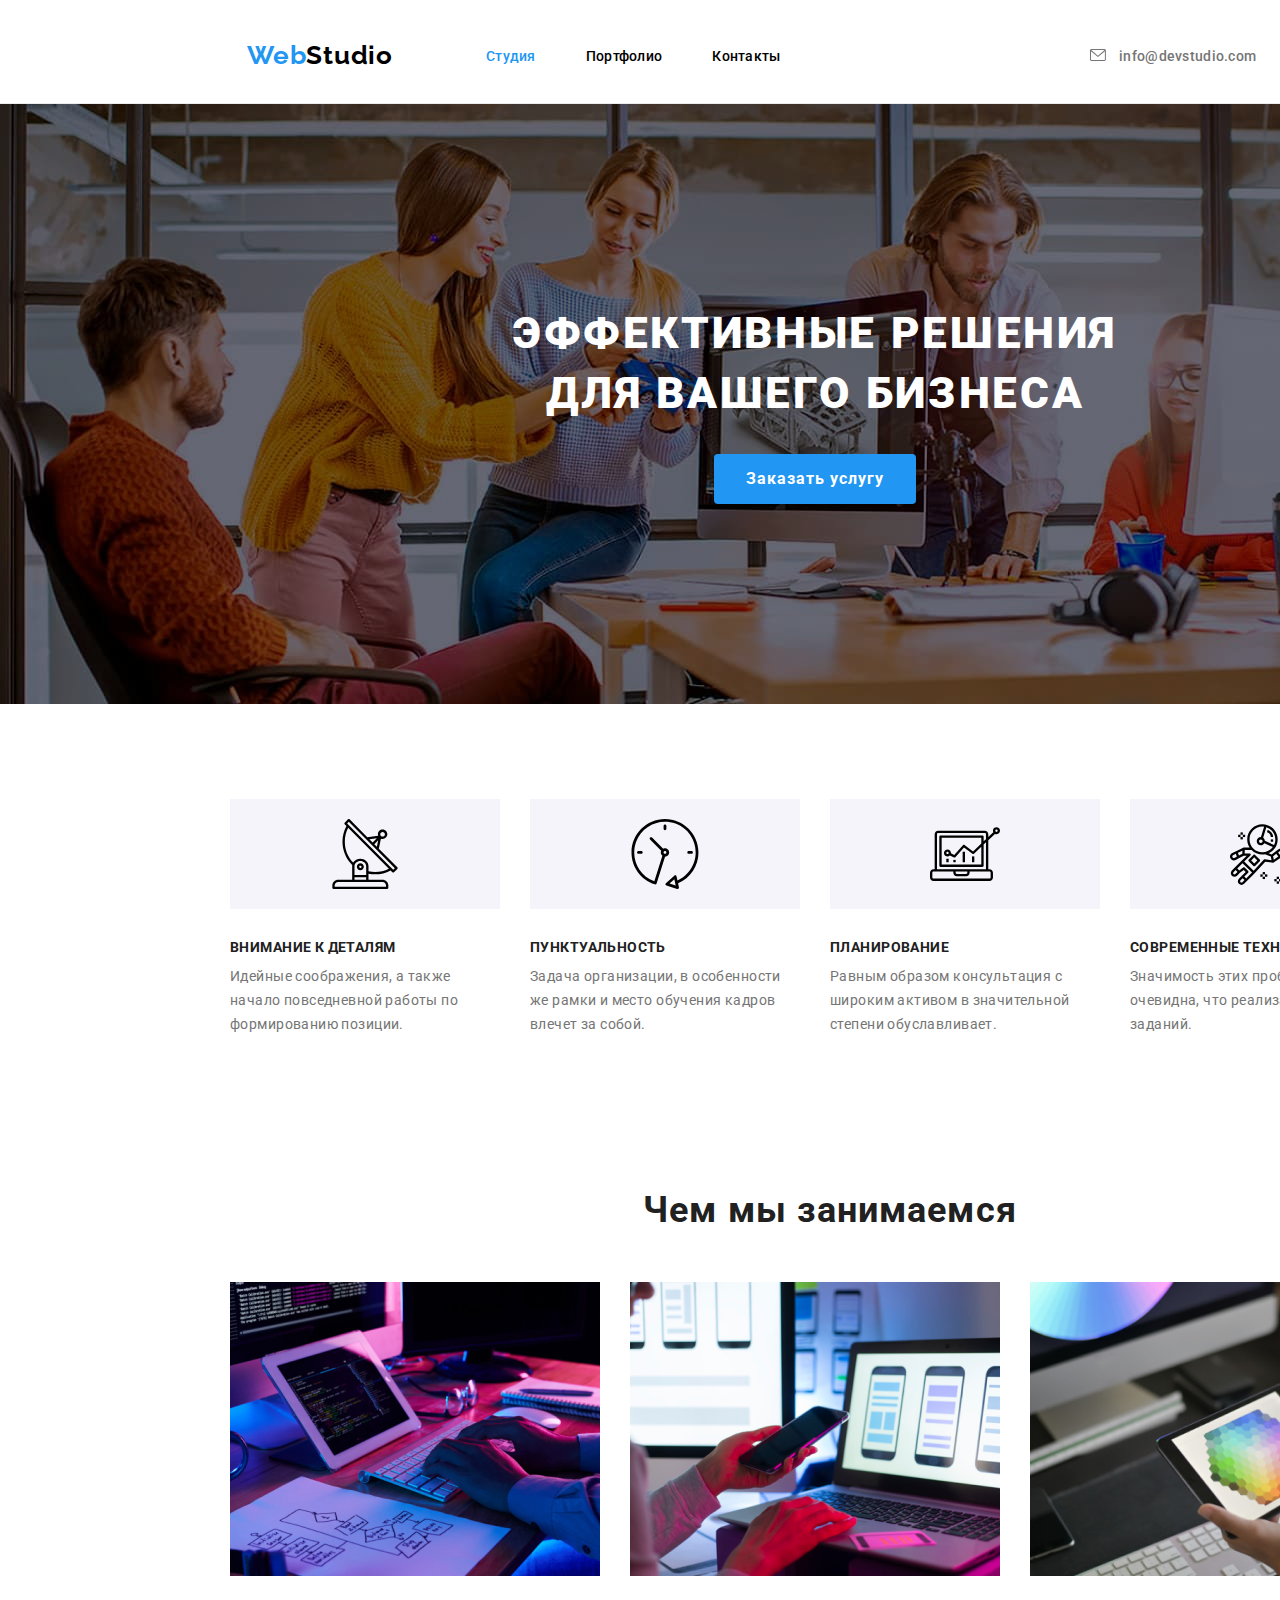
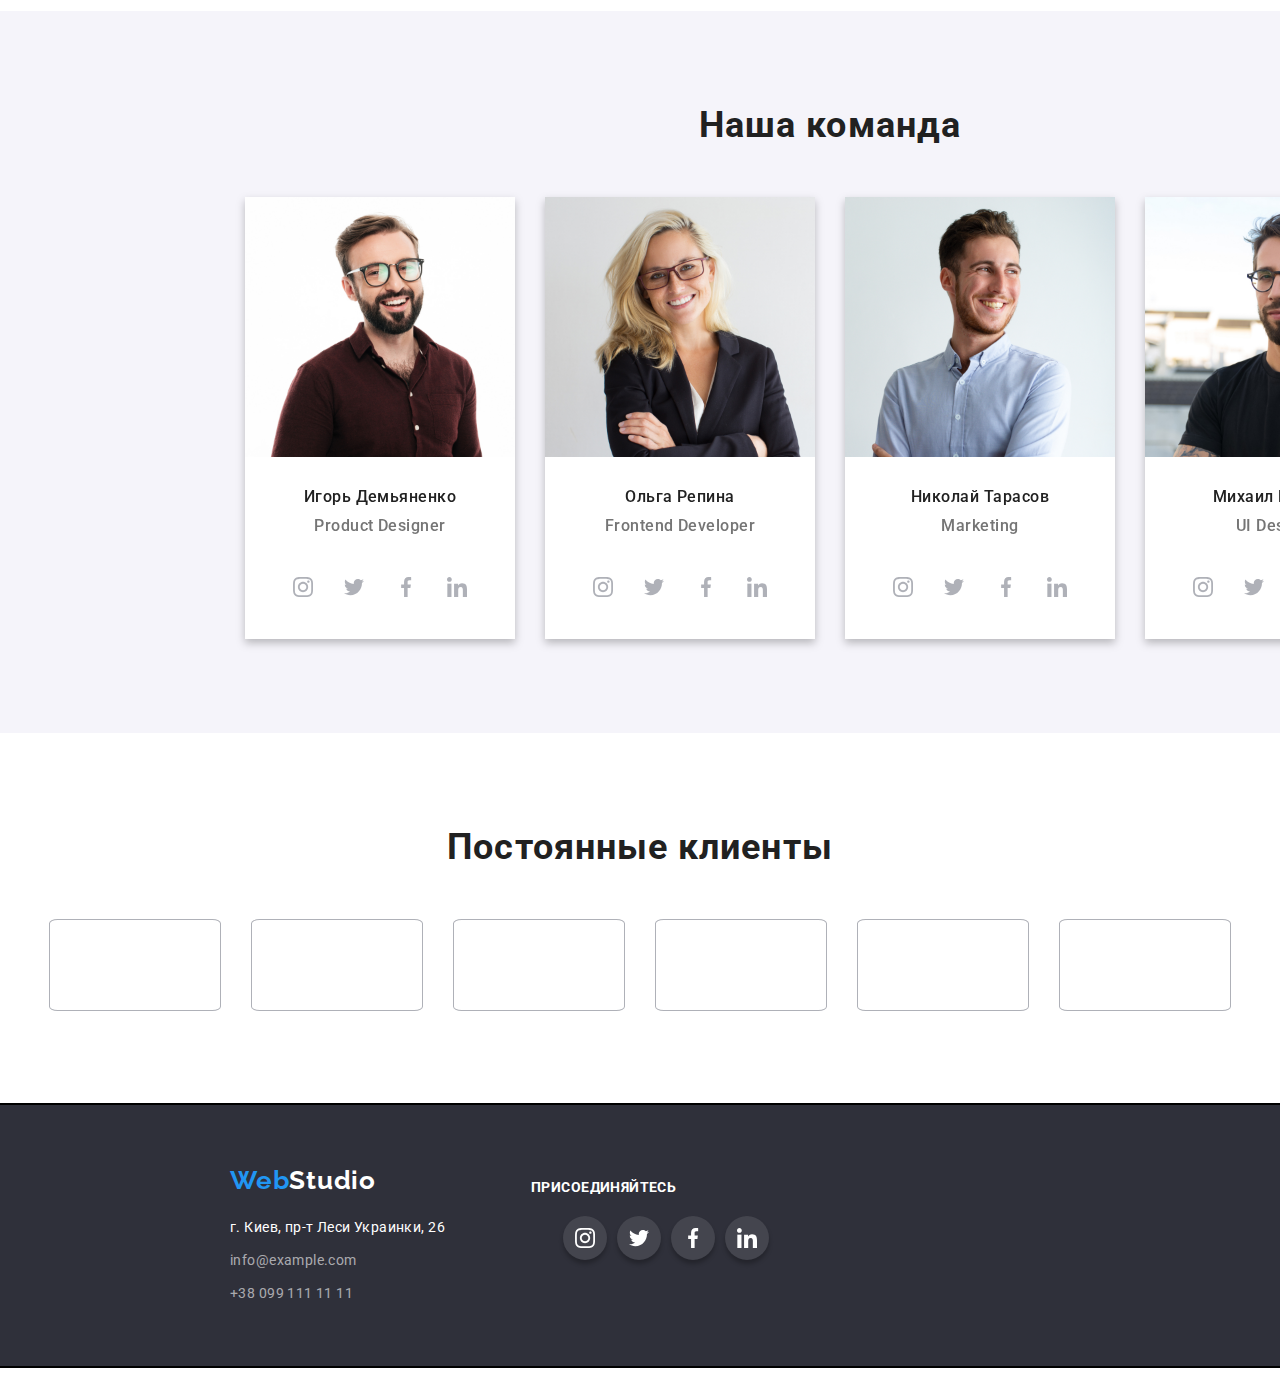
==== commit 741c4cee: "добавляет фон и декоративные элементы" ====
--- a/index.html
+++ b/index.html
@@ -21,7 +21,7 @@
                         <a href="./index.html" class="header-nav-item current link">Студия</a>
                     </li>
                     <li class=" nav-list-item list">
-                        <a href="./portfolio.html" class="header-nav-item link">Портфолио</a>
+                      <a href="./portfolio.html" class="header-nav-item link">Портфолио</a>
                     </li>
                     <li class=" nav-list-item list">
                         <a href="#" class="header-nav-item link">Контакты</a>
@@ -30,8 +30,20 @@
             </nav>
             <address class="address">
                 <ul class="navigation">
-                <li class="nav-list-item list"><a href="info@devstudio.com" class="link mail-item">info@devstudio.com</a></li>
-                <li class="nav-list-item list"><a href="+380961111111" class="link tel-item">+38 096 111 11 11</a></li>
+                <li class="nav-list-item list">
+                    <a href="info@devstudio.com" class="link mail-item">
+                    <svg class="envelope-svg">
+                        <use href="./img/sprite.svg#icon-envelope">
+                        </use>
+                    </svg>
+                    info@devstudio.com</a>
+                </li>
+                <li class="nav-list-item list">
+                    <a href="+380961111111" class="link tel-item">
+                        <svg class="smartphone-svg">
+                            <use href="./img/sprite.svg#icon-smartphone"></use>
+                            </use>
+                        </svg>+38 096 111 11 11</a></li>
                 </ul>
             </address>
         </div>
@@ -49,20 +61,41 @@
             <div class="container">
              <ul class="features">
                 <li class="features-item list">
+                    <figure class="svg-features">
+                    <svg class="features-svg"><use href="./img/sprite.svg#icon-antenna"></use></svg>
+                    </figure>
+                    <figcaption>
                     <p class="features-title">Внимание к деталям</p>
                     <span class="features-title-item">Идейные соображения, а также начало повседневной работы по формированию позиции.</span>
+                    </figcaption>
                 </li>
                 <li class="features-item list">
+                    <figure class="svg-features">
+                       <svg class="features-svg"><use href="./img/sprite.svg#icon-clock"></use></svg> 
+                    </figure>
+                    <figcaption>
                     <p class="features-title">Пунктуальность</p>
                     <span class="features-title-item">Задача организации, в особенности же рамки и место обучения кадров влечет за собой.</span>
+                    </figcaption>
                 </li>
                 <li class="features-item list">
-                    <p class="features-title">Планирование</p>
-                    <span class="features-title-item">Равным образом консультация с широким активом в значительной степени обуславливает.</span>
+                    <figure class="svg-features">
+                        <svg class="features-svg"><use href="./img/sprite.svg#icon-diagram"></use></svg>
+                    </figure>
+                    <figcaption>
+                        <p class="features-title">Планирование</p>
+                        <span class="features-title-item">Равным образом консультация с широким активом в значительной степени обуславливает.</span>
+                    </figcaption>
+                    
                 </li>
                 <li class="features-item list">
+                    <figure class="svg-features">
+                    <svg class="features-svg"><use href="./img/sprite.svg#icon-astronaut"></use></svg>
+                    </figure>
+                    <figcaption>
                     <p class="features-title">Современные технологии</p>
                     <span class="features-title-item">Значимость этих проблем настолько очевидна, что реализация плановых заданий.</span>
+                    </figcaption>
                 </li>
             </ul>               
             </div>
@@ -266,21 +299,106 @@
             </ul>
             </div>
         </section>
+        <!--CLIENTS-->
+        <section class="clients">
+            <div class="container">
+            <h2 class="our-clients-title">Постоянные клиенты</h2>
+            <ul class="our-clients list">
+                <li class="our-clients-list">
+                    <a href="" class="our-clients-link link">
+                        <svg class="our-clients-logo-1">
+                            <use href="./img/strike.svg#icon-logo-1"></use>
+                        </svg>
+                    </a>
+                </li>
+                <li class="our-clients-list">
+                    <a href="" class="our-clients-link link">
+                        <svg class="our-clients-logo-2">
+                            <use href="./img/strike.svg#icon-logo-2"></use>
+                        </svg>
+                    </a>
+                </li>
+                <li class="our-clients-list">
+                    <a href="" class="our-clients-link link">
+                        <svg class="our-clients-logo-3">
+                            <use href="./img/strike.svg#icon-logo-3"></use>
+                        </svg>
+                    </a>
+                </li>
+                <li class="our-clients-list">
+                    <a href="" class="our-clients-link link">
+                        <svg class="our-clients-logo-4">
+                            <use href="./img/strike.svg#icon-logo-4"></use>
+                        </svg>
+                    </a>
+                </li>
+                <li class="our-clients-list">
+                    <a href="" class="our-clients-link link">
+                        <svg class="our-clients-logo-5">
+                            <use href="./img/strike.svg#icon-logo-5"></use>
+                        </svg>
+                    </a>
+                </li>
+                <li class="our-clients-list">
+                    <a href="" class="our-clients-link link">
+                        <svg class="our-clients-logo-6">
+                            <use href="./img/strike.svg#icon-logo-6"></use>
+                        </svg>
+                    </a>
+                </li>
+            </ul>
+        </section>
     </main>
 
     <footer class="footer">
-        <div class="container">
-            <a href="/" class="logo link"><span class="logo-item link">Web</span><span class="logo-footer">Studio</span></a>
-        <address>
-            <ul>
-                <li class="footer-item list"><a href="https://www.google.com/maps/place/%D0%B1%D1%83%D0%BB.+%D0%9B%D0%B5%D1%81%D0%B8+%D0%A3%D0%BA%D1%80%D0%B0%D0%B8%D0%BD%D0%BA%D0%B8,+26,+%D0%9A%D0%B8%D0%B5%D0%B2,+02000/@50.4265807,30.5361971,17z/data=!3m1!4b1!4m5!3m4!1s0x40d4cf0e033ecbe9:0x57a4dffefec77da0!8m2!3d50.4265807!4d30.5383858" target="_blank" class="footer-address link">г. Киев, пр-т Леси Украинки, 26</a>
-                </li>
-                <li class="footer-item list"><a href="info@example.com" class="footer-mail link">info@example.com</a>
-                </li>
-                <li class="footer-item list"><a href="+380991111111" class="footer-tel link">+38 099 111 11 11</a>
-                </li>
-            </ul>
-        </address>
+        <div class="container footer-box">
+            <div>
+                <a href="/" class="logo link"><span class="logo-item link">Web</span><span class="logo-footer">Studio</span></a>
+            <address>
+                <ul>
+                    <li class="footer-item list"><a href="https://www.google.com/maps/place/%D0%B1%D1%83%D0%BB.+%D0%9B%D0%B5%D1%81%D0%B8+%D0%A3%D0%BA%D1%80%D0%B0%D0%B8%D0%BD%D0%BA%D0%B8,+26,+%D0%9A%D0%B8%D0%B5%D0%B2,+02000/@50.4265807,30.5361971,17z/data=!3m1!4b1!4m5!3m4!1s0x40d4cf0e033ecbe9:0x57a4dffefec77da0!8m2!3d50.4265807!4d30.5383858" target="_blank" class="footer-address link">г. Киев, пр-т Леси Украинки, 26</a>
+                    </li>
+                    <li class="footer-item list"><a href="info@example.com" class="footer-mail link">info@example.com</a>
+                    </li>
+                    <li class="footer-item list"><a href="+380991111111" class="footer-tel link">+38 099 111 11 11</a>
+                    </li>
+                </ul>
+            </address> 
+            </div>
+            <div class="sotial-list-footer">
+                <p class="sotial-list-footer-title">Присоединяйтесь</p>
+                <ul class="sotial-list-f list">
+                    <li class="sotial-list-item-f">
+                        <a href="" class="sotial-list-link-f">
+                            <svg class="sotial-list-icon-f">
+                                <use href="./img/sprite.svg#icon-instagram"></use>
+                            </svg>
+                        </a>
+                    </li>
+                    <li class="sotial-list-item-f">
+                        <a href="" class="sotial-list-link-f">
+                            <svg class="sotial-list-icon-f">
+                                <use href="./img/sprite.svg#icon-twitter"></use>
+                            </svg>
+                        </a>
+                    </li>
+                    <li class="sotial-list-item-f">
+                        <a href="" class="sotial-list-link-f">
+                            <svg class="sotial-list-icon-f">
+                                <use href="./img/sprite.svg#icon-facebook"></use>
+                            </svg>   
+                        </a>
+                    </li>
+                    <li class="sotial-list-item-f">
+                        <a href="" class="sotial-list-link-f">
+                            <svg class="sotial-list-icon-f">
+                                <use href="./img/sprite.svg#icon-linkedin"></use>
+                            </svg>
+                        </a>
+                    </li>
+                </ul>
+            </div>
+            
         </div>
     </footer>
 </body>
--- a/css/styles.css
+++ b/css/styles.css
@@ -89,6 +89,24 @@
 .mail-item, 
 .tel-item {
     color: #757575;
+}
+.smartphone-svg {
+    width: 10px;
+    height: 16px;
+    fill: #757575;
+    margin-right: 10px;
+}
+.envelope-svg {
+    width: 16px;
+    height: 12px;
+    fill: #757575;
+    margin-right: 10px;
+}
+.mail-item:hover .envelope-svg,
+.mail-item:focus .envelope-svg,
+.tel-item:hover .smartphone-svg,
+.tel-item:focus .smartphone-svg {
+    fill: var(--accent-color);
 }
 /*====================END HEADER====================*/
 
@@ -156,7 +174,7 @@
 }
 .features {
     display: flex;
-    padding: 95px 0;
+    padding: 95px 0 153px 0;
 }
 .features-item:not(:last-child) {
     margin-right: 30px;
@@ -173,6 +191,8 @@
     letter-spacing: 0.03em;
     text-transform: uppercase;
     color: #212121; 
+    display: block;
+    margin-top: 30px;
 }
 .features-title-item {
     font-family: var(--main-font);
@@ -182,6 +202,18 @@
     letter-spacing: 0.03em;
     color: #757575;
 }
+.features-svg {
+    display: flex;
+    align-items: center;
+    justify-content: center;
+    width: 70px;
+    height: 70px;
+}
+.svg-features {
+    margin: 0;
+    padding: 20px 100px;
+    background-color: #F5F4FA;
+}
 /*================END FEATURES====================*/
 
 /*====================ABOUT====================*/
@@ -189,7 +221,8 @@
     padding: 0 215px;
 }
 .about-title,
-.our-team-title {
+.our-team-title,
+.our-clients-title {
     display: flex;
     justify-content: center;
     margin-bottom: 50px;
@@ -201,9 +234,10 @@
     letter-spacing: 0.03em;
     color: #212121;
 }
+
 .about-img-list {
     display: flex;
-    padding-bottom: 94px;
+    padding-bottom: 35px;
 }
 .about-img:not(:last-child) {
     margin-right: 30px;
@@ -215,9 +249,7 @@
     padding: 0 215px;
     background-color: #F5F4FA;
 }
-.our-team-section .container {
-    background-color: #F5F4FA;
-}
+
 .our-team {
     border: 15px #000000;
 }
@@ -262,30 +294,109 @@
     flex-direction: row;
     padding: 0 32px 30px 32px;
 }
-.sotial-liss-link {
-    display: flex;
+.sotial-list-link {
+    display: flex;
+    justify-content: center;
+    align-items: center;
     width: 44px;
     height: 44px;
-    background-color: #FFF25F;
     border-radius: 50%;
+    background-color: #ffffff;
 }
 .sotial-list-icon {
     width: 20px;
     height: 20px;
+    fill: #afb1b8;
+}
+.sotial-list-link:hover .sotial-list-icon,
+.sotial-list-link:focus .sotial-list-icon {
+    fill: #ffffff;
+}
+.sotial-list-link:hover,
+.sotial-list-link:focus {
+    background-color: var(--accent-color);
 }
 /*====================END OUR TEAM====================*/
 
+/*====================CLIENTS====================*/
+.clients {
+    display: flex;
+    padding: 94px 0;
+}
+
+.our-clients-list {
+    display: flex;
+    justify-content: space-around;
+    flex-direction: row;
+}
+.our-clients {
+    display: flex;
+    justify-content: center;
+    align-items: center;
+    flex-direction: row;
+}
+.our-clients-link {
+    display: flex;
+    justify-content: center;
+    align-items: center;
+    flex-direction: row;
+    border: solid 1px #AFB1B8;
+    border-radius: 5%;
+    width: 170px;
+    height: 90px;
+}
+.our-clients-list:not(:last-child) {
+    margin-right: 30px;
+}
+ 
+.our-clients-logo-1 {
+    width: 44px;
+    height: 49px;
+    padding: 20px 63px;
+    fill: #AFB1B8;
+}
+.our-clients-logo-2 {
+    width: 40px;
+    height: 52px;
+    padding: 19px 65px;
+    fill: #AFB1B8;
+}
+.our-clients-logo-3 {
+    width: 41px;
+    height: 42px;
+    padding: 24px 65px;
+    fill: #AFB1B8;
+}
+.our-clients-logo-4 {
+    width: 79px;
+    height: 42px;
+    padding: 24px 45px;
+    fill: #AFB1B8;
+}
+.our-clients-logo-5 {
+    width: 59px;
+    height: 47px;
+    padding: 22px 55px;
+    fill: #AFB1B8;
+}
+.our-clients-logo-6 {
+    width: 88px;
+    height: 45px;
+    padding: 22px 41px;
+    fill: #AFB1B8;
+}
+/*====================END CLIENTS====================*/
+
+
 /*====================FOOTER====================*/
-.footer {
+.footer{
     background-color: var(--accent-color-background);
     padding: 0 215px;
-    outline: solid 2px #000000;
+    outline: solid 2px #000000;   
 }
 .footer .container {
-    background-color: var(--accent-color-background);
     padding-top: 60px;
     padding-bottom: 60px;
-    
 }
 .logo-footer {
     display: inline-block;
@@ -306,6 +417,7 @@
 }
 .footer-item {
     width: 231px;
+    margin-right: 70px;
 }
 
 .footer-item:not(:last-child) {
@@ -317,6 +429,63 @@
 .footer-mail,
 .footer-tel {    
     color: rgba(255, 255, 255, 0.6);
+}
+
+.footer-box {
+    display: flex;
+    align-items: center;
+}
+.sotial-list-footer-title {
+    font-family: Roboto;
+    font-style: normal;
+    font-weight: bold;
+    font-size: 14px;
+    line-height: 1.14;
+    letter-spacing: 0.03em;
+    text-transform: uppercase;
+    color: #FFFFFF;
+    margin-bottom: 20px;
+    
+}
+.sotial-list-footer {
+    width: 206px;
+    min-height: 80px;
+}
+
+
+
+.sotial-list-f {
+    display: flex;
+    justify-content: space-around;
+    flex-direction: row;
+    padding: 0 32px 30px 32px;
+}
+
+.sotial-list-link-f {
+    display: flex;
+    justify-content: center;
+    align-items: center;
+    width: 44px;
+    height: 44px;
+    border-radius: 50%;
+    background-color: rgba(255, 255, 255, .1);
+    box-shadow: 0px 4px 4px rgba(0, 0, 0, 0.25);
+}
+.sotial-list-icon-f {
+    width: 20px;
+    height: 20px;
+    fill: #ffffff;
+}
+.sotial-list-link-f:hover .sotial-list-icon-f,
+.sotial-list-link-f:focus .sotial-list-icon-f {
+    fill: #ffffff;
+}
+.sotial-list-link-f:hover,
+.sotial-list-link-f:focus {
+    background-color: var(--accent-color);
+}
+.sotial-list-item-f:not(:last-child) {
+    margin-right: 10px;
 }
 /*====================END FOOTER====================*/
 
@@ -358,6 +527,7 @@
 .filter-btn:focus {
     color:  #FFFFFF;
     background: var(--accent-color);
+    box-shadow: 0px 4px 4px rgba(0, 0, 0, 0.25);
 }
 .filter-buttoms-list {
     display: flex;
@@ -411,6 +581,11 @@
     margin-left: 30px;
     padding: 0;
     flex-basis: calc(100% / 3 - 60px);
+    border: solid 1px #eeeeee;
+}
+.project:hover,
+.project:focus {
+    box-shadow: 0px 4px 4px rgba(0, 0, 0, 0.25);
 }
 .figure {
     margin: 0;
